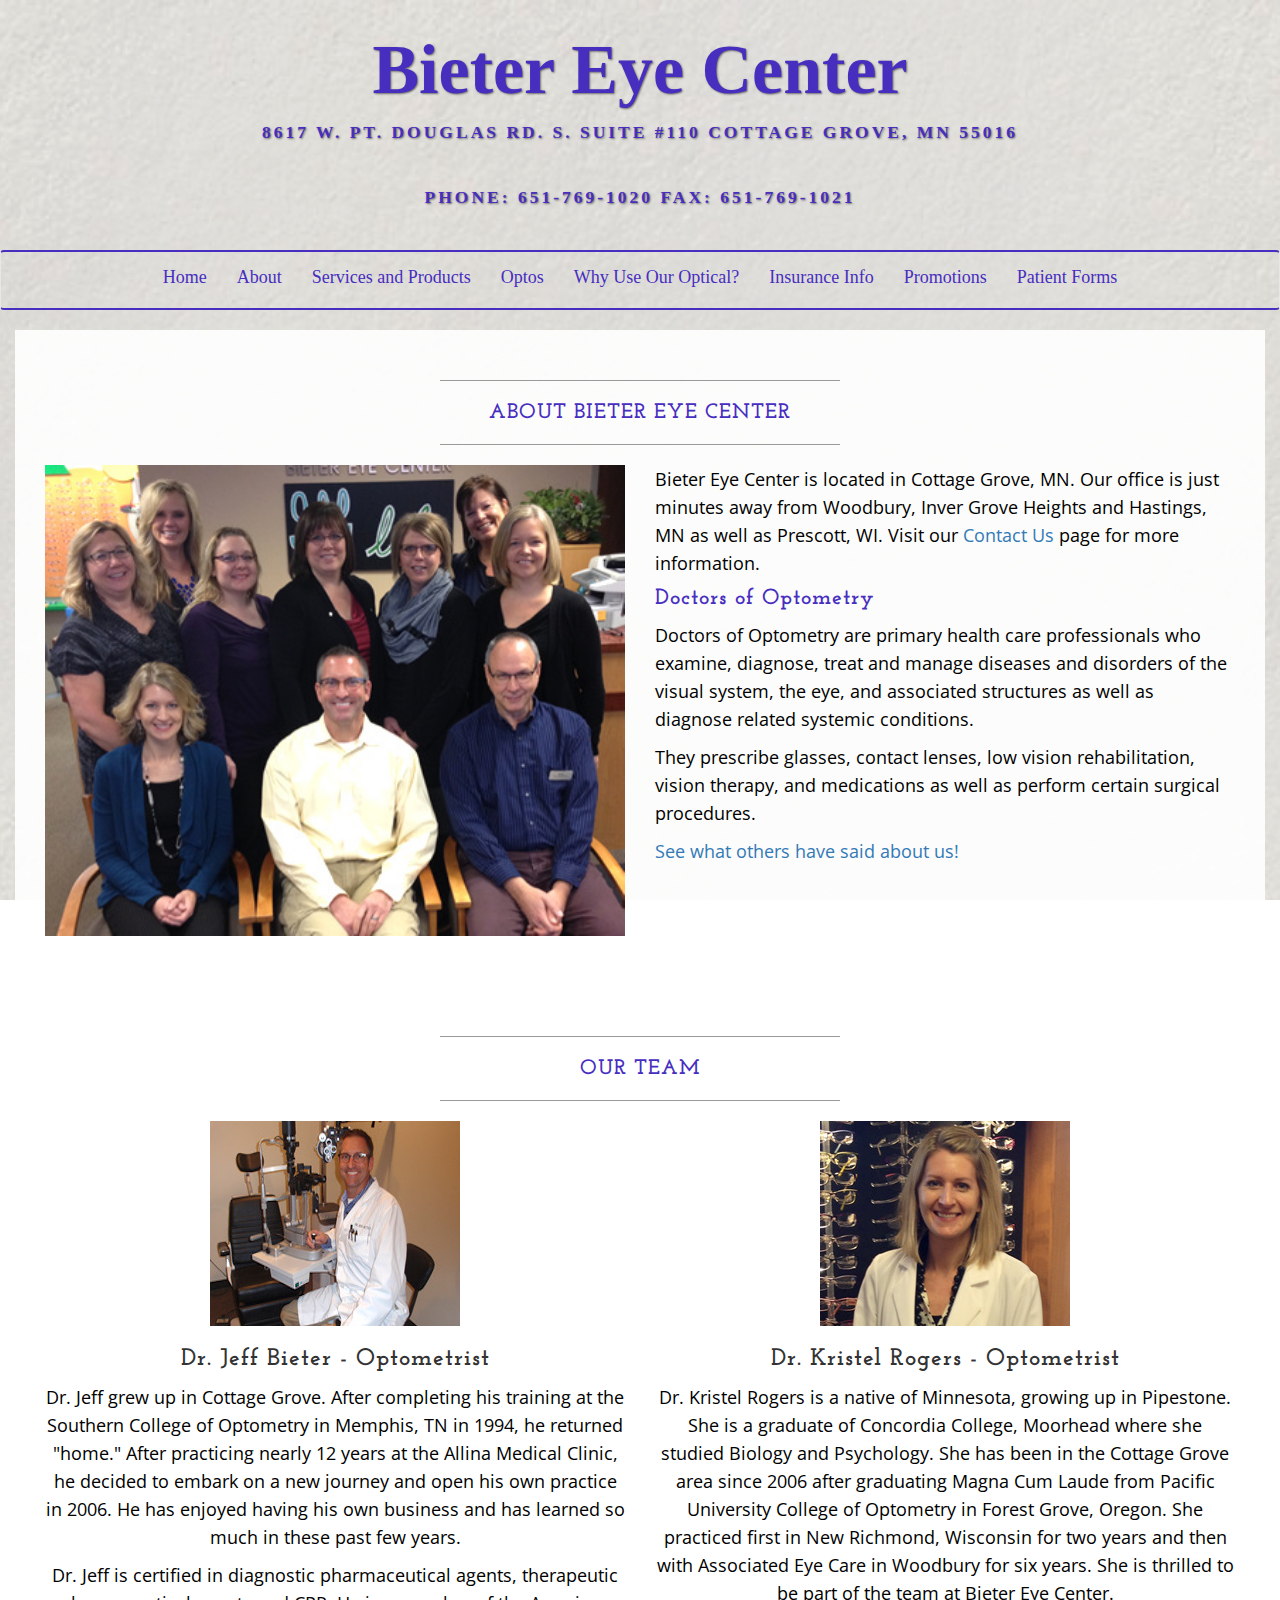
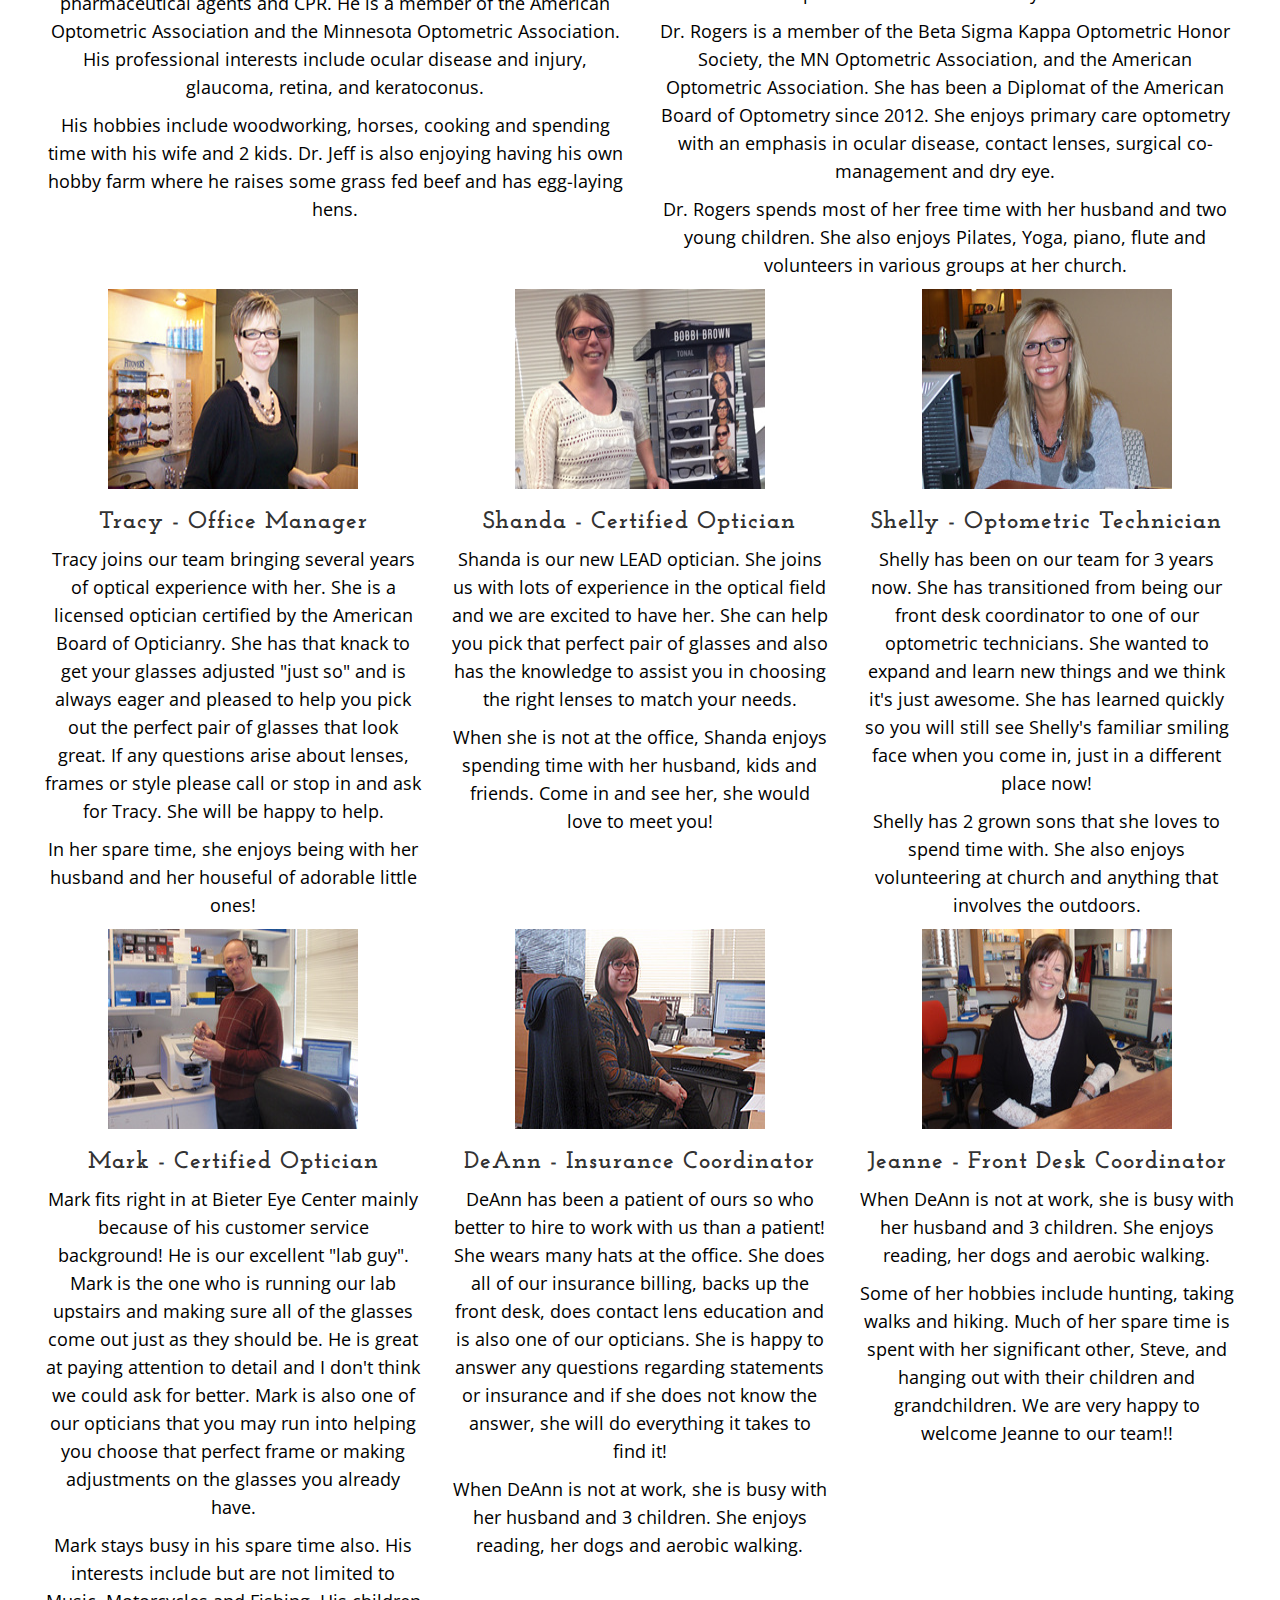
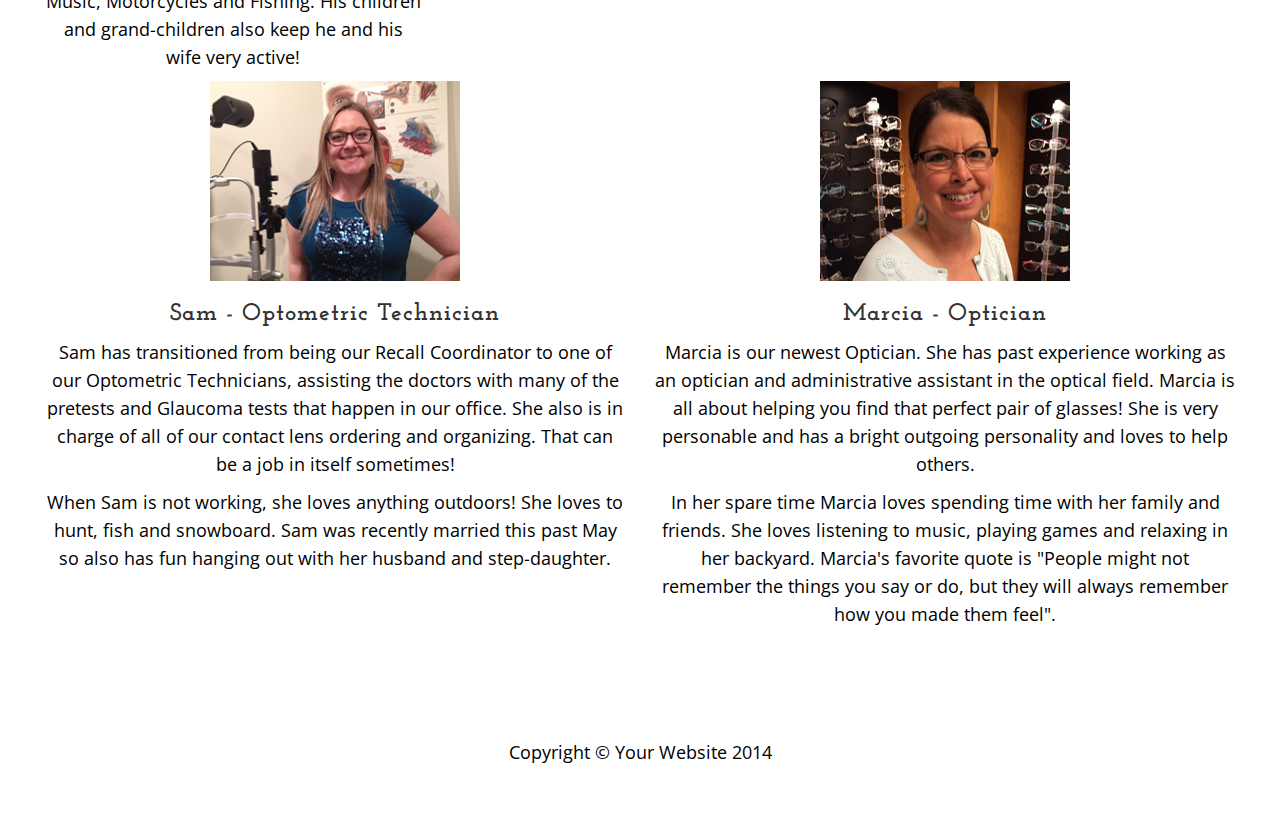
==== about.html @ 35db481e "a way too late initial commit" ====
<!DOCTYPE html>
<html lang="en">

<head>

    <meta charset="utf-8">
    <meta http-equiv="X-UA-Compatible" content="IE=edge">
    <meta name="viewport" content="width=device-width, initial-scale=1">
    <meta name="description" content="">
    <meta name="author" content="">

    <title>Bieter Eye Care Center Staff</title>

    <!-- Bootstrap Core CSS -->
    <link href="css/bootstrap.min.css" rel="stylesheet">

    <!-- Custom CSS -->
    <link href="css/business-casual.css" rel="stylesheet">

    <!-- Fonts -->
    <link href="http://fonts.googleapis.com/css?family=Open+Sans:300italic,400italic,600italic,700italic,800italic,400,300,600,700,800" rel="stylesheet" type="text/css">
    <link href="http://fonts.googleapis.com/css?family=Josefin+Slab:100,300,400,600,700,100italic,300italic,400italic,600italic,700italic" rel="stylesheet" type="text/css">

    <!-- HTML5 Shim and Respond.js IE8 support of HTML5 elements and media queries -->
    <!-- WARNING: Respond.js doesn't work if you view the page via file:// -->
    <!--[if lt IE 9]>
        <script src="https://oss.maxcdn.com/libs/html5shiv/3.7.0/html5shiv.js"></script>
        <script src="https://oss.maxcdn.com/libs/respond.js/1.4.2/respond.min.js"></script>
    <![endif]-->

</head>

<body>

    <div class="brand">Bieter Eye Center</div>
    <div class="address-bar">8617 W. Pt. Douglas Rd. S. Suite #110 Cottage Grove, MN 55016</div>
    <div class="address-bar">Phone: 651-769-1020 Fax: 651-769-1021</div>

     <!-- Navigation -->
    <nav class="navbar navbar-default" role="navigation">
        <div class="container">
            <!-- Brand and toggle get grouped for better mobile display -->
            <div class="navbar-header">
                <button type="button" class="navbar-toggle" data-toggle="collapse" data-target="#bs-example-navbar-collapse-1">
                    <span class="sr-only">Toggle navigation</span>
                    <span class="icon-bar"></span>
                    <span class="icon-bar"></span>
                    <span class="icon-bar"></span>
                </button>
                <!-- navbar-brand is hidden on larger screens, but visible when the menu is collapsed -->
                <a class="navbar-brand" href="index.html">Bieter Eye Center</a>
            </div>
            <!-- Collect the nav links, forms, and other content for toggling -->
            <div class="collapse navbar-collapse" id="bs-example-navbar-collapse-1">
                <ul class="nav navbar-nav">
                    <li>
                        <a href="index.html">Home</a>
                    </li>
                    <li>
                        <a href="about.html">About</a>
                    </li>
                    <li>
                        <a href="services.html">Services and Products</a>
                    </li>
                    <li>
                        <a href="optos.html">Optos</a>
                    </li>
                    <li>
                        <a href="whyuse.html">Why Use Our Optical?</a>
                    </li>
                    <li>
                        <a href="insurance.html">Insurance Info</a>
                    </li>
                    <li>
                        <a href="promotions.html">Promotions</a>
                    </li>
                    <li>
                        <a href="patientforms.html">Patient Forms</a>
                    </li>
                </ul>
            </div>
            <!-- /.navbar-collapse -->
        </div>
        <!-- /.container -->
    </nav>

    <div class="container">

        <div class="row">
            <div class="box">
                <div class="col-lg-12">
                    <hr>
                    <h2 class="intro-text text-center">About Bieter Eye Center
                    </h2>
                    <hr>
                </div>
                <div class="col-lg-6 col-md-6">
                    <img id="staffphoto" class="img-responsive img-border-left" src="images/staffphoto.jpg" alt="">
                </div>
                <div class="col-lg-6 col-md-6">
                    <p>Bieter Eye Center is located in Cottage Grove, MN. Our office is just minutes away from Woodbury, Inver Grove Heights and Hastings, MN as well as Prescott, WI. Visit our <a href="contact.html">Contact Us</a> page for more information.</p>
                    <h4>Doctors of Optometry</h4>
                    <p>Doctors of Optometry are primary health care professionals who examine, diagnose, treat and manage diseases and disorders of the visual system, the eye, and associated structures as well as diagnose related systemic conditions.</p>
                    <p>They prescribe glasses, contact lenses, low vision rehabilitation, vision therapy, and medications as well as perform certain surgical procedures.</p>
                    <p><a href="http://www.smilereminder.com/vs/bieter_eye_center" target="_blank">See what others have said about us!</a></p>
                </div>
                <div class="clearfix"></div>
            </div>
        </div>

        <div class="row">
            <div class="box">
                <a id="stafflink"></a>
                <div class="col-lg-12">
                    <hr>
                    <h2 class="intro-text text-center">Our Team</h2>
                    <hr>
                </div>
                <div class="doctorinfo col-lg-6 col-md-12">
                    <img class="img-responsive" src="images/dr_jeff_bieter.jpg" alt="">
                    <h3>Dr. Jeff Bieter - Optometrist</h3>
                        <p class="aboutinfo">Dr. Jeff grew up in Cottage Grove. After completing his training at the Southern College of Optometry in Memphis, TN in 1994, he returned "home." After practicing nearly 12 years at the Allina Medical Clinic, he decided to embark on a new journey and open his own practice in 2006. He has enjoyed having his own business and has learned so much in these past few years.</p>

                        <p class="aboutinfo">Dr. Jeff is certified in diagnostic pharmaceutical agents, therapeutic pharmaceutical agents and CPR. He is a member of the American Optometric Association and the Minnesota Optometric Association. His professional interests include ocular disease and injury, glaucoma, retina, and keratoconus.</p>

                        <p class="aboutinfo">His hobbies include woodworking, horses, cooking and spending time with his wife and 2 kids. Dr. Jeff is also enjoying having his own hobby farm where he raises some grass fed beef and has egg-laying hens.</p>
                </div>
                <div class="doctorinfo col-lg-6 col-md-12">
                    <img class="img-responsive" src="images/dr_kristel_rogers.jpg" alt="">
                    <h3>Dr. Kristel Rogers - Optometrist</h3>
                        <p class="aboutinfo">Dr. Kristel Rogers is a native of Minnesota, growing up in Pipestone. She is a graduate of Concordia College, Moorhead where she studied Biology and Psychology. She has been in the Cottage Grove area since 2006 after graduating Magna Cum Laude from Pacific University College of Optometry in Forest Grove, Oregon. She practiced first in New Richmond, Wisconsin for two years and then with Associated Eye Care in Woodbury for six years. She is thrilled to be part of the team at Bieter Eye Center.</p>
                        <p class="aboutinfo">Dr. Rogers is a member of the Beta Sigma Kappa Optometric Honor Society, the MN Optometric Association, and the American Optometric Association. She has been a Diplomat of the American Board of Optometry since 2012. She enjoys primary care optometry with an emphasis in ocular disease, contact lenses, surgical co-management and dry eye.</p>
                        <p class="aboutinfo">Dr. Rogers spends most of her free time with her husband and two young children. She also enjoys Pilates, Yoga, piano, flute and volunteers in various groups at her church.</p>
                </div>                

                <div class="staffinfo col-lg-4 col-md-6">
                    <img class="img-responsive" src="images/tracy.jpg" alt="">
                    <h3>Tracy - Office Manager</h3>
                    <p class="aboutinfo">Tracy joins our team bringing several years of optical experience with her. She is a licensed optician certified by the American Board of Opticianry. She has that knack to get your glasses adjusted "just so" and is always eager and pleased to help you pick out the perfect pair of glasses that look great. If any questions arise about lenses, frames or style please call or stop in and ask for Tracy. She will be happy to help.</p>
                    <p class="aboutinfo">In her spare time, she enjoys being with her husband and her houseful of adorable little ones!</p>
                </div>
                <div class="staffinfo col-lg-4 col-md-6">
                    <img class="img-responsive" src="images/shanda.jpg" alt="">
                    <h3>Shanda - Certified Optician</h3>
                    <p class="aboutinfo">Shanda is our new LEAD optician. She joins us with lots of experience in the optical field and we are excited to have her. She can help you pick that perfect pair of glasses and also has the knowledge to assist you in choosing the right lenses to match your needs.</p>
                    <p class="aboutinfo">When she is not at the office, Shanda enjoys spending time with her husband, kids and friends. Come in and see her, she would love to meet you!</p>
                </div>
                <div class="staffinfo col-lg-4 col-md-6">
                    <img class="img-responsive" src="images/shelly.jpg" alt="">
                    <h3>Shelly - Optometric Technician</h3>
                    <p class="aboutinfo">Shelly has been on our team for 3 years now. She has transitioned from being our front desk coordinator to one of our optometric technicians. She wanted to expand and learn new things and we think it's just awesome. She has learned quickly so you will still see Shelly's familiar smiling face when you come in, just in a different place now!</p>
                    <p class="aboutinfo">Shelly has 2 grown sons that she loves to spend time with. She also enjoys volunteering at church and anything that involves the outdoors.</p>
                </div>
                <div class="staffinfo col-lg-4 col-md-6">
                    <img class="img-responsive" src="images/mark.jpg" alt="">
                    <h3>Mark - Certified Optician</h3>
                    <p class="aboutinfo">Mark fits right in at Bieter Eye Center mainly because of his customer service background! He is our excellent "lab guy". Mark is the one who is running our lab upstairs and making sure all of the glasses come out just as they should be. He is great at paying attention to detail and I don't think we could ask for better. Mark is also one of our opticians that you may run into helping you choose that perfect frame or making adjustments on the glasses you already have.</p>
                    <p class="aboutinfo">Mark stays busy in his spare time also. His interests include but are not limited to Music, Motorcycles and Fishing. His children and grand-children also keep he and his wife very active!</p>
                </div>
                <div class="staffinfo col-lg-4 col-md-6">
                    <img class="img-responsive" src="images/deann.jpg" alt="">
                    <h3>DeAnn - Insurance Coordinator</h3>
                    <p class="aboutinfo">DeAnn has been a patient of ours so who better to hire to work with us than a patient! She wears many hats at the office. She does all of our insurance billing, backs up the front desk, does contact lens education and is also one of our opticians. She is happy to answer any questions regarding statements or insurance and if she does not know the answer, she will do everything it takes to find it!</p>
                    <p class="aboutinfo">When DeAnn is not at work, she is busy with her husband and 3 children. She enjoys reading, her dogs and aerobic walking.</p>
                </div>
                <div class="staffinfo col-lg-4 col-md-6">
                    <img class="img-responsive" src="images/jeanne.jpg" alt="">
                    <h3>Jeanne - Front Desk Coordinator</h3>
                    <p class="aboutinfo">When DeAnn is not at work, she is busy with her husband and 3 children. She enjoys reading, her dogs and aerobic walking.</p>
                    <p class="aboutinfo">Some of her hobbies include hunting, taking walks and hiking. Much of her spare time is spent with her significant other, Steve, and hanging out with their children and grandchildren. We are very happy to welcome Jeanne to our team!!</p>
                </div>
                <div class="staffinfo col-lg-6 col-md-6">
                    <img class="img-responsive" src="images/sam.jpg" alt="">
                    <h3>Sam - Optometric Technician</h3>
                    <p class="aboutinfo">Sam has transitioned from being our Recall Coordinator to one of our Optometric Technicians, assisting the doctors with many of the pretests and Glaucoma tests that happen in our office. She also is in charge of all of our contact lens ordering and organizing. That can be a job in itself sometimes!</p>
                    <p class="aboutinfo">When Sam is not working, she loves anything outdoors! She loves to hunt, fish and snowboard. Sam was recently married this past May so also has fun hanging out with her husband and step-daughter.</p>
                </div>
                <div class="staffinfo col-lg-6 col-md-6">
                    <img class="img-responsive" src="images/marcia.jpg" alt="">
                    <h3>Marcia - Optician</h3>
                    <p class="aboutinfo">Marcia is our newest Optician. She has past experience working as an optician and administrative assistant in the optical field. Marcia is all about helping you find that perfect pair of glasses! She is very personable and has a bright outgoing personality and loves to help others.</p>
                    <p class="aboutinfo">In her spare time Marcia loves spending time with her family and friends. She loves listening to music, playing games and relaxing in her backyard. Marcia's favorite quote is "People might not remember the things you say or do, but they will always remember how you made them feel".</p>
                </div>
                <div class="clearfix"></div>
            </div>
        </div>


    </div>
    <!-- /.container -->

    <footer>
        <div class="container">
            <div class="row">
                <div class="col-lg-12 text-center">
                    <p>Copyright &copy; Your Website 2014</p>
                </div>
            </div>
        </div>
    </footer>

    <!-- jQuery -->
    <script src="js/jquery.js"></script>

    <!-- Bootstrap Core JavaScript -->
    <script src="js/bootstrap.min.js"></script>

</body>

</html>
---- css/business-casual.css ----
/*!
 * Start Bootstrap - Business Casual Bootstrap Theme (http://startbootstrap.com)
 * Code licensed under the Apache License v2.0.
 * For details, see http://www.apache.org/licenses/LICENSE-2.0.
 */

body {
    font-family: "Open Sans","Helvetica Neue",Helvetica,Arial,sans-serif;
    background: url('../01-whitepaper.png') no-repeat center center fixed;
    -webkit-background-size: cover;
    -moz-background-size: cover;
    background-size: cover;
    -o-background-size: cover;
}

h1,
h2,
h3,
h4,
h5,
h6 {
    
    font-family: "Josefin Slab","Helvetica Neue",Helvetica,Arial,sans-serif;
    font-weight: 700;
    letter-spacing: 1px;
}

p {
    font-size: 1.25em;
    line-height: 1.6;
    color: #000;
}

hr {
    max-width: 400px;
    border-color: #999999;
}
h2 {
    font-weight: 900;
    color: #472ebf;
}
h4 {
    font-size: 22px;
    color: #472ebf;
}

#trauma {
    list-style: none;
}
#servicesheadline {
    font-size: 1.40em;
    text-align: center;
}
.intro-text
.aboutinfo {
    font-size: 1.1em;
}
.brand,
.address-bar {
    display: none;
    color: #472ebf;
    font-family: cursive;
}

.navbar-brand {
    text-transform: uppercase;
    font-weight: 900;
    letter-spacing: 2px;
}

.navbar-nav {
    font-weight: 400;
    letter-spacing: 0px;
    float: none;
    display: inline-block;
}
ul.nav.navbar-nav>li>a:hover {
    border-bottom: 1px solid #472ebf;
}
ul.nav.navbar-nav>li>a {
    border-bottom: 1px solid transparent;
}
#bs-example-navbar-collapse-1 {
    text-align: center;
}
.img-full {
    min-width: 100%;
}

.brand-before,
.brand-name {
    text-transform: capitalize;
}

.brand-before {
    margin: 15px 0;
}

.brand-name {
    margin: 0;
    font-size: 4em;
}

.tagline-divider {
    margin: 15px auto 3px;
    max-width: 250px;
    border-color: #999999;
}

.box {
    margin-bottom: 20px;
    padding: 30px 15px;
    background: #fff;
    background: rgba(255,255,255,0.9);
}

.intro-text {
    text-transform: uppercase;
    font-size: 1.50em;
    font-weight: 1000;
    letter-spacing: 1px;
}

.img-border {
    float: none;
    margin: 0 auto 0;
    border: #999999 solid 1px;
}

.img-left {
    float: none;
    margin: 0 auto 0;
}
    #staffphoto {
        width: 100%;
    }
    .staffinfo, .doctorinfo {
        text-align: center;
    }
    .staffinfo>img, .doctorinfo>img {
        margin: 0 auto;
    }
    figcaption {
        text-align: center;
    }
    .visioffice {
        text-align: center;
    }
    #insurancelist {
        list-style: none;
        
    }
    #insurancelist>li {
        margin: 5px 0;
    }
    ul {
        list-style: none;
    }
    .container>.row>.jumbotron {
        border-radius: 15%;
        border: 3px dashed #472ebf;
        background-color: #f8f8f8;
        color: #472ebf;
    }
    #stafflink {
        text-decoration: none;
    }   
    .bieterbucks {
        text-align: center;
    }
    .bieterbucks>img {
        width: 100%;
    }
    .exam-room {
        text-align: center;
    }
    .exam-room>figure>img {
        height: 250px;
        width: 60%;
    }
    .macula {
        text-align: center;
    }
    .eyewear-selection {
        text-align: center;
    }
    .eyewear-selection>figure>img {
        height: 300px;
        width: 100%;
    }
    .caret {
        display: none;
    }
@media screen and (max-width: 767px) {
    .brand,
    .address-bar {
    display: none;
}
    #blutech {
        position: absolute;
        top: 33%;
        left: 9%;
        width: 40%;
        height: 53%;
    }
    #blutech>h5 {
        color: white;
        font-size: 14px;
    }
    #blutech>p {
        display: none;
    }
    .row {
        width:100%;
    }
    .sidebarLinks {
        display: none;
    }
    #hours {
        display: none;
    }
    #insuranceimages {
        display: none;
    }
}

footer {
    background: #fff;
    background: rgba(255,255,255,0.9);
}

footer p {
    margin: 0;
    padding: 50px 0;
}
@media (min-width: 351px) and (max-width: 413px) {
    #blutech>h5 {
        color: white;
        font-size: 11px;
    }
}
@media screen and (max-width: 350px) {
    #blutech>h5 {
        display: none;
    }
}
@media screen and (max-width: 319px) {
    #infantsee {
        display: none;
    }
}
@media (min-width: 320px) and (max-width: 379px) {
    #infantsee {
        position: absolute;
        top: 6%;
        right: 4%;
        width: 45%;
        height: 35%;
    }
    #infantsee>h5 {
        font-size: 14px;
        color: white;
    }
    #infantsee>p {
        display: none;
    }
}
@media (min-width: 380px) and (max-width: 529px) {
    #infantsee {
        position: absolute;
        top: 8%;
        right: 4%;
        width: 45%;
        height: 35%;
    }
    #infantsee>h5 {
        font-size: 18px;
        color: white;
    } 
    #infantsee>p {
        display: none;
    }
}
@media (min-width: 530px) and (max-width: 767px) {
    #infantsee {
        position: absolute;
        top: 8%;
        right: 4%;
        width: 45%;
        height: 35%;
    }
    #infantsee>h5 {
        font-size: 20px;
        color: white;
    } 
    #infantsee>p {
        font-size: 10px;
        line-height: 1.4;
    }
    #patientappreciation {
        position: absolute;
        top: 6%;
        left: 13%;
        width: 44%;
        height: 52%;
    }
    #patientappreciation>h5 {
        font-size: 20px;
        margin: 0;
    }
    #patientappreciation>a {
        font-size: 15px;
    }
    #frameselection {
        position: absolute;
        top: 15%;
        left: 9%;
        width: 34%;
        height: 85%;
    }
    #frameselection>h5 {
        font-size: 20px;
    }
    .eyewear-selection>figure>img {
        height: 300px;
        width: 75%;
    }
}
@media screen and (max-width: 413px) {
        #eyewear {
        position: absolute;
        top: 5%;
        right: 1%;
        width: 46%;
        height: 42%;
    }
    #eyewear>h5 {
        color: #472ebf;
        font-size: 22px;
    }
    #eyewear>p {
        display: none;
    }

}
@media (min-width: 350px) and (max-width: 529px) {
    #patientappreciation {
        position: absolute;
        top: 0%;
        left: 13%;
        width: 44%;
        height: 100%;
    }
    #patientappreciation>h5 {
        font-size: 11px;
        margin-top: 10%;
        margin-bottom: 4%;
    }
    #patientappreciation>a {
        font-size: 10px;
    }
    #frameselection {
        position: absolute;
        top: 10%;
        left: 9%;
        width: 34%;
        height: 85%;
    }
    #frameselection>h5 {
        font-size: 12px;
    }
}
@media (min-width: 414px) and (max-width: 634px) {
    #eyewear {
        position: absolute;
        top: 5%;
        right: 1%;
        width: 46%;
        height: 42%;
    }
    #eyewear>h5 {
        color: #472ebf;
        font-size: 24px;
    }
    #eyewear>p {
        display: none;
    }
}
@media (min-width: 635px) and (max-width: 767px) {
    #eyewear {
        position: absolute;
        top: 5%;
        right: 1%;
        width: 46%;
        height: 42%;
    }
    #eyewear>h5 {
        color: #472ebf;
        font-size: 18px;
    }
    #eyewear>p {
        font-size: 14px;
        line-height: 1.4;
    }
}

/* Medium 768-868px */

@media  (min-width:768px) and (max-width: 868px) {
    .brand {
        display: inherit;
        margin: 0;
        padding: 30px 0 10px;
        text-align: center;
        text-shadow: 1px 1px 2px rgba(0,0,0,0.5);
        font-family: cursive;
        font-size: 5em;
        font-weight: 700;
        line-height: normal;
        color: #472ebf;
    }

    .top-divider {
        margin-top: 0;
    }

    .img-left {
        float: left;
        margin-right: 25px;
    }

    .address-bar {
        display: inherit;
        margin: 0;
        padding: 0 0 40px;
        text-align: center;
        text-shadow: 1px 1px 2px rgba(0,0,0,0.5);
        text-transform: uppercase;
        font-size: 1.20em;
        font-weight: 400;
        letter-spacing: 3px;
        color: #472ebf;
    }
    .navbar-default {
        border-top: 2px solid #472ebf;
        border-bottom: 2px solid #472ebf;
        background-color: transparent;
}
    #blutech {
        position: absolute;
        top: 27%;
        left: 9%;
        width: 43%;
        height: 50%;
    }
    #blutech>h5 {
        color: white;
        font-size: 12px;
    }
    #blutech>p {
        font-size: 10px;
        line-height: 1.4;
    } 
    #infantsee {
        position: absolute;
        top: 8%;
        right: 4%;
        width: 45%;
        height: 35%;
    }
    #infantsee>h5 {
        font-size: 20px;
        color: white;
    } 
    #infantsee>p {
        font-size: 12px;
        line-height: 1.4;
    }
    #eyewear {
        position: absolute;
        top: 5%;
        right: 1%;
        width: 46%;
        height: 42%;
    }
    #eyewear>h5 {
        color: #472ebf;
        font-size: 20px;
    }
    #eyewear>p {
        font-size: 13px;
        line-height: 1.4;
    }
    #patientappreciation {
        position: absolute;
        top: 15%;
        left: 13%;
        width: 40%;
        height: 40%;
    }
    #patientappreciation>h5 {
        font-size: 26px;
    }
    #patientappreciation>a {
        font-size: 16px;
    }
    #frameselection {
        position: absolute;
        top: 15%;
        left: 9%;
        width: 34%;
        height: 85%;
    }
    #frameselection>h5 {
        font-size: 26px;
    }
    #hours {
    display: none;
    }
    .navbar {
        border-radius: 0;
    }
    .navbar-header {
        display: none;
    }
    .navbar {
        min-height: 0;
    }
    ul.nav.navbar-nav>li>a {
        color: #472ebf;
        font-family: cursive;
        font-size: 12px;
        line-height: normal;
        padding: 10px 11px;
    }
    ul.nav.navbar-nav>li>a:hover {
        border-bottom: 1px solid #472ebf;
    }

    .navbar-nav {
        display: table;
        float: none;
        margin: 0 auto;
        table-layout: fixed;
        font-size: 10px;
    }
    .navbar-default {
        border-top: 2px solid #472ebf;
        border-bottom: 2px solid #472ebf;
        background-color: transparent;
    }
    .sidebarLinks {
        display: none;
    }
    figcaption {
        text-align: center;
    }
    #mobileOnlyContactPage {
        display: none;
    }
    #insuranceimages>img:nth-child(4n+1) {
        clear: left;
    }
    #insuranceimages>img {
        height: 85px;
        width: 103px;
        margin: 2px;
    }
    .eyewear-selection {
        float: right;
        text-align: center;
    }
    .eyewear-selection>figure>img {
        height: 325px;
        width: 50%;
    }
}
@media (min-width: 869px) and (max-width:991px) {
    .brand {
        display: inherit;
        margin: 0;
        padding: 30px 0 10px;
        text-align: center;
        text-shadow: 1px 1px 2px rgba(0,0,0,0.5);
        font-family: cursive;
        font-size: 5em;
        font-weight: 700;
        line-height: normal;
        color: #472ebf;
    }

    .top-divider {
        margin-top: 0;
    }

    .img-left {
        float: left;
        margin-right: 25px;
    }

    .address-bar {
        display: inherit;
        margin: 0;
        padding: 0 0 40px;
        text-align: center;
        text-shadow: 1px 1px 2px rgba(0,0,0,0.5);
        text-transform: uppercase;
        font-size: 1.25em;
        font-weight: 400;
        letter-spacing: 3px;
        color: #472ebf;
    }
    #blutech {
        position: absolute;
        top: 27%;
        left: 9%;
        width: 43%;
        height: 50%;
    }
    #blutech>h5 {
        color: white;
        font-size: 14px;
    }
    #blutech>p {
        font-size: 12px;
        line-height: 1.4;
    } 
    #infantsee {
        position: absolute;
        top: 9%;
        right: 4%;
        width: 45%;
        height: 35%;
    }
    #infantsee>h5 {
        font-size: 18px;
        color: white;
    } 
    #infantsee>p {
        font-size: 12px;
        line-height: 1.4;
    }
    #hours {
    position: absolute;
    right: 0%;
    width: 25%;
    }
    #hours>ul {
        width: 77%;
        text-align: center;
        border: 2px solid #472ebf;
        border-radius: 10px;
        margin: auto;  
    }
    #hours>ul>li {
        list-style-type: none;
        font-size: 13px;
        color: #472ebf;
        line-height: 35px;
        font-family: cursive;
    }
    .navbar {
        border-radius: 0;
    }
    .navbar-header {
        display: none;
    }
    .navbar {
        min-height: 0;
    }
    .nav>li>a {
        padding: 14px;
    }
    ul.nav.navbar-nav>li>a {
        color: #472ebf;
        font-family: cursive;
        font-size: 13px;
        line-height: normal;
    }
    ul.nav.navbar-nav>li>a:hover {
        border-bottom: 1px solid #472ebf;
    }

    .navbar-nav {
        display: table;
        float: none;
        margin: 0 auto;
        table-layout: fixed;
        font-size: 12px;
    }
    .navbar-default {
        border-top: 2px solid #472ebf;
        border-bottom: 2px solid #472ebf;
        background-color: transparent;
    }
    #eyewear {
        position: absolute;
        top: 5%;
        right: 1%;
        width: 46%;
        height: 42%;
    }
    #eyewear>h5 {
        color: #472ebf;
        font-size: 20px;
    }
    #eyewear>p {
        font-size: 14px;
        line-height: 1.4;
    }
    #patientappreciation {
        position: absolute;
        top: 15%;
        left: 13%;
        width: 40%;
        height: 40%;
    }
    #patientappreciation>h5 {
        font-size: 26px;
    }
    #patientappreciation>a {
        font-size: 16px;
    }
    #frameselection {
        position: absolute;
        top: 15%;
        left: 9%;
        width: 34%;
        height: 85%;
    }
    #frameselection>h5 {
        font-size: 26px;
    }
    .sidebarLinks {
        position: absolute;
        width: 12%;
        top: 16%;
        right: 10%; 
    }
    .sidebarLinks>a>img {
        margin: 10px 0;
    }
    .sidebarLinks>h5 {
        color: #472ebf;
        font-size: 17px;
    }
    .pushleft {
        width: 77%;
    }
    figcaption {
        text-align: center;
    }
    #mobileOnlyContactPage {
        display: none;
    }
    .facebook {
        position: absolute;
        width: 20%;
        bottom: 1.5%;
        right: 2%;
    }
    .facebook>h5 {
        color: #472ebf;
        font-size: 20px;
    }
    #fb-large {
        display: none;
    }
    #fb-btn-small {
        display: none;
    }
    #insuranceimages>img:nth-child(4n+1) {
        clear: left;
    }
    #insuranceimages>img {
        height: 95px;
        width: 115px;
        margin: 3px;
    }
    .eyewear-selection {
        float: right;
        text-align: center;
    }
    .eyewear-selection>figure>img {
        height: 350px;
        width: 50%;
    }

}
/* Big 992-1199px */

@media (min-width: 992px) and (max-width: 1199px) {
    .box:after {
        content: '';
        display: table;
        clear: both;
    }
    .brand {
        display: inherit;
        margin: 0;
        padding: 30px 0 10px;
        text-align: center;
        text-shadow: 1px 1px 2px rgba(0,0,0,0.5);
        font-family: cursive;
        font-size: 5em;
        font-weight: 700;
        line-height: normal;
        color: #472ebf;
    }
    .navbar-brand {
        display: none;
    }
    ul.nav.navbar-nav>li>a {
        color: #472ebf;
        font-family: cursive;
        font-size: 17px;
        padding: 10px 12px;
    }
    ul.nav.navbar-nav>li>a:hover {
        border-bottom: 1px solid #472ebf;
    }
    .navbar-default {
        border-top: 2px solid #472ebf;
        border-bottom: 2px solid #472ebf;
        background-color: transparent;
    }
    .top-divider {
        margin-top: 0;
    }

    .img-left {
        float: left;
        margin-right: 25px;
    }

    .address-bar {
        display: inherit;
        margin: 0;
        padding: 0 0 40px;
        text-align: center;
        text-shadow: 1px 1px 2px rgba(0,0,0,0.5);
        text-transform: uppercase;
        font-size: 1.25em;
        font-weight: 400;
        letter-spacing: 3px;
        color: #472ebf;
    }
    #hours {
        position: absolute;
        width: 25%;
        right: 0%;
    }
    #hours>ul {
        width: 75%;
        text-align: center;
        border: 2px solid #472ebf;
        border-radius: 10px;
        margin: auto;
    }
    #hours>ul>li {
        list-style-type: none;
        font-size: 14px;
        color: #472ebf;
        line-height: 35px;
        font-family: cursive;
    }
    #blutech {
        position: absolute;
        top: 28%;
        left: 9%;
        width: 43%;
        height: 50%;
    }
    #blutech>h5 {
        color: white;
        font-size: 16px;
    }
    #blutech>p {
        font-size: 14px;
        line-height: 1.4;
    }  
    #infantsee {
        position: absolute;
        top: 11%;
        right: 4%;
        width: 45%;
        height: 35%;
    }
    #infantsee>h5 {
        font-size: 22px;
        color: white;
    } 
    #infantsee>p {
        font-size: 14px;
        line-height: 1.4;
    }
    #eyewear {
        position: absolute;
        top: 5%;
        right: 1%;
        width: 46%;
        height: 42%;
    }
    #eyewear>h5 {
        color: blue;
        font-size: 22px;
    }
    #eyewear>p {
        font-size: 18px;
        line-height: 1.4;
    }
    #patientappreciation {
        position: absolute;
        top: 15%;
        left: 13%;
        width: 40%;
        height: 40%;
    }
    #patientappreciation>h5 {
        font-size: 30px;
    }
    #patientappreciation>a {
        font-size: 20px;
    }
    #frameselection {
        position: absolute;
        top: 15%;
        left: 9%;
        width: 34%;
        height: 85%;
    }
    #frameselection>h5 {
        font-size: 30px;
    }
    .sidebarLinks {
        position: absolute;
        width: 12%;
        top: 17%;
        right: 10%; 
    }
    .sidebarLinks>a>img {
        margin: 10px 0;
    }
    .sidebarLinks>h5 {
        color: #472ebf;
        font-size: 20px;
    }
    .staffinfo:nth-child(2n+1) {
        clear: left;
    }
    .pushleft {
        width: 77%;
    }

    #visioffice {
        max-height: 500px;
        width: 90%;
    }
    .visioffice {
        float: right;
        text-align: center;
    }
    figcaption {
        text-align: center;
    }
    #insuranceimages>img:nth-child(4n+1) {
        clear: left;
    }
    #insuranceimages>img {
        height: 100px;
        width: 120px;
        margin: 10px;
    }
    #mobileOnlyContactPage {
        display: none;
    }
    .facebook {
        position: absolute;
        width: 20%;
        bottom: 1.5%;
        right: 2%;
    }
    .facebook>h5 {
        color: #472ebf;
        font-size: 20px;
    }
    #fb-large {
        display: none;
    }
    #fb-btn-small {
        display: none;
    }
    .bieterbucks>img {
        width: 80%;
    }
    .exam-room {
        float: right;
        text-align: center;
        margin-top: 10%;
    }
    .exam-room>figure>img {
        height: 300px;
        width: 90%;
    }
    .macula {
        float: left;
        text-align: center;
        margin: 20px 0;
    }
    .macula>a>img {
        height: 500px;
        width: 90%;
    }
    .macula-right {
        float: right;
    }
    .eyewear-selection {
        float: right;
        text-align: center;
    }
    .eyewear-selection>figure>img {
        height: 375px;
        width: 100%;
    }
}
@media screen and (min-width:1200px) {
    .box:after {
        content: '';
        display: table;
        clear: both;
    }
    .brand {
        display: inherit;
        margin: 0;
        padding: 30px 0 10px;
        text-align: center;
        text-shadow: 1px 1px 2px rgba(0,0,0,0.5);
        font-family: cursive;
        font-size: 5em;
        font-weight: 700;
        line-height: normal;
        color: #472ebf;
    }
    .navbar-brand {
        display: none;
    }
    ul.nav.navbar-nav>li>a {
        color: #472ebf;
        font-family: cursive;
        font-size: 18px;
    }
    ul.nav.navbar-nav>li>a:hover {
        border-bottom: 1px solid #472ebf;
    }
    #patientforms {
        color: #472ebf;
        font-size: 18px;
        font-family: cursive;
        padding: 15px;
        position: relative;
        display: block;
        line-height: 20px;
    }
    #patientforms:hover {
        border-bottom: 1px solid #472ebf;
        text-decoration: none;
    }
    a:focus {
        text-decoration: none;
        border-bottom: 1px solid transparent;
    }
    .open>a:hover {
        background-color: transparent;
        border-color: #472ebf;
    }
    .dropdown-menu {
        left: -95%;
        font-family: cursive;
        font-size: 16px;
        background-color: #472ebf;
    }
    .dropdown-menu>li>a {
        color: #fff;
    }
    .navbar-default {
        border-top: 2px solid #472ebf;
        border-bottom: 2px solid #472ebf;
        background-color: transparent;
    }
    .top-divider {
        margin-top: 0;
    }

    .img-left {
        float: left;
        margin-right: 25px;
    }

    .address-bar {
        display: inherit;
        margin: 0;
        padding: 0 0 40px;
        text-align: center;
        text-shadow: 1px 1px 2px rgba(0,0,0,0.5);
        text-transform: uppercase;
        font-size: 1.25em;
        font-weight: 600;
        letter-spacing: 3px;
        color: #472ebf;
    }
    .pushleft {
        width: 77%;
    }
    #hours {
        position: absolute;
        width: 24%;
        right: 1%;
    }
    #hours>ul {
        width: 75%;
        text-align: center;
        border: 2px solid #472ebf;
        border-radius: 10px;
        margin: auto;
    }
    #hours>ul>li {
        list-style-type: none;
        font-size: 16px;
        font-family: cursive;
        color: #472ebf;
        line-height: 35px;
    }
    #blutech {
        position: absolute;
        top: 32%;
        left: 9%;
        width: 43%;
        height: 50%;
    }
    #blutech>h5 {
        color: white;
        font-size: 20px;
    }
    #blutech>p {
        font-size: 16px;
        line-height: 1.4;
    }  
    #infantsee {
        position: absolute;
        top: 11%;
        right: 4%;
        width: 45%;
        height: 35%;
    }
    #infantsee>h5 {
        font-size: 22px;
        color: white;
    } 
    #infantsee>p {
        font-size: 14px;
        line-height: 1.4;
    }
    #eyewear {
        position: absolute;
        top: 5%;
        right: 1%;
        width: 46%;
        height: 42%;
    }
    #eyewear>h5 {
        color: #472ebf;
        font-size: 22px;
    }
    #patientappreciation {
        position: absolute;
        top: 15%;
        left: 13%;
        width: 40%;
        height: 40%;
    }
    #patientappreciation>h5 {
        font-size: 30px;
    }
    #patientappreciation>a {
        font-size: 20px;
    }
    #frameselection {
        position: absolute;
        top: 15%;
        left: 9%;
        width: 34%;
        height: 85%;
    }
    #frameselection>h5 {
        font-size: 30px;
    }
    #eyewear>p {
        font-size: 18px;
        line-height: 1.4;
    }
    .sidebarLinks {
        position: absolute;
        width: 12%;
        top: 17%;
        right: 10%;
    }
    .sidebarLinks>a>img {
        margin: 10px 0;
    }
    .sidebarLinks>h5 {
        color: #472ebf;
        font-size: 20px;
    }
    .staffinfo:nth-child(3n+2) {
        clear: left;
    }
    /*.col-lg-6:nth-child(2n) {
        clear: left;
    }*/
    .staffinfo img {
        margin: auto;
        height: 200px;
        width: 250px;
    }
    .staffinfo h3 {
        text-align: center;
    }
    .col-md-12 img {
        margin: auto;
    }
    .col-md-12 h3  {
        text-align: center;
    }
    #visioffice {
        max-height: 500px;
        width: 90%;
    }
    .visioffice {
        float: right;
        text-align: center;
    }
    #insuranceimages>img:nth-child(4n+1) {
        clear: left;
    }
    #insuranceimages>img {
        height: 125px;
        width: 152px;
        margin: 15px;
    }
   
    .optos img {
        margin: 5px 0;
        height: 250px;
        width: 200px;
    }
    #mobileOnlyContactPage {
        display: none;
    }
    .facebook {
        position: absolute;
        width: 20%;
        bottom: 1.5%;
        right: 2%;
    }
    .facebook>h5 {
        color: #472ebf;
        font-size: 20px;
    }
    #fb-small {
        display: none;
    }
    #fb-btn-small {
        display: none;
    }
    .bieterbucks>img {
        width: 80%;
    }
    .exam-room {
        float: right;
        text-align: center;
        margin-top: 10%;
    }
    .exam-room>figure>img {
        height: 300px;
        width: 90%;
    }
    .macula {
        float: left;
        text-align: center;
        margin: 20px 0;
    }
    .macula>a>img {
        height: 500px;
        width: 90%;
    }
    .macula-right {
        float: right;
    }
    .eyewear-selection {
        float: right;
        text-align: center;
    }
    .eyewear-selection>figure>img {
        height: 375px;
        width: 100%;
    }
}
@media screen and (min-width: 1378px) {

    #fb-btn-small {
        display: none;
    }
}
/* Very Big over 1200px */
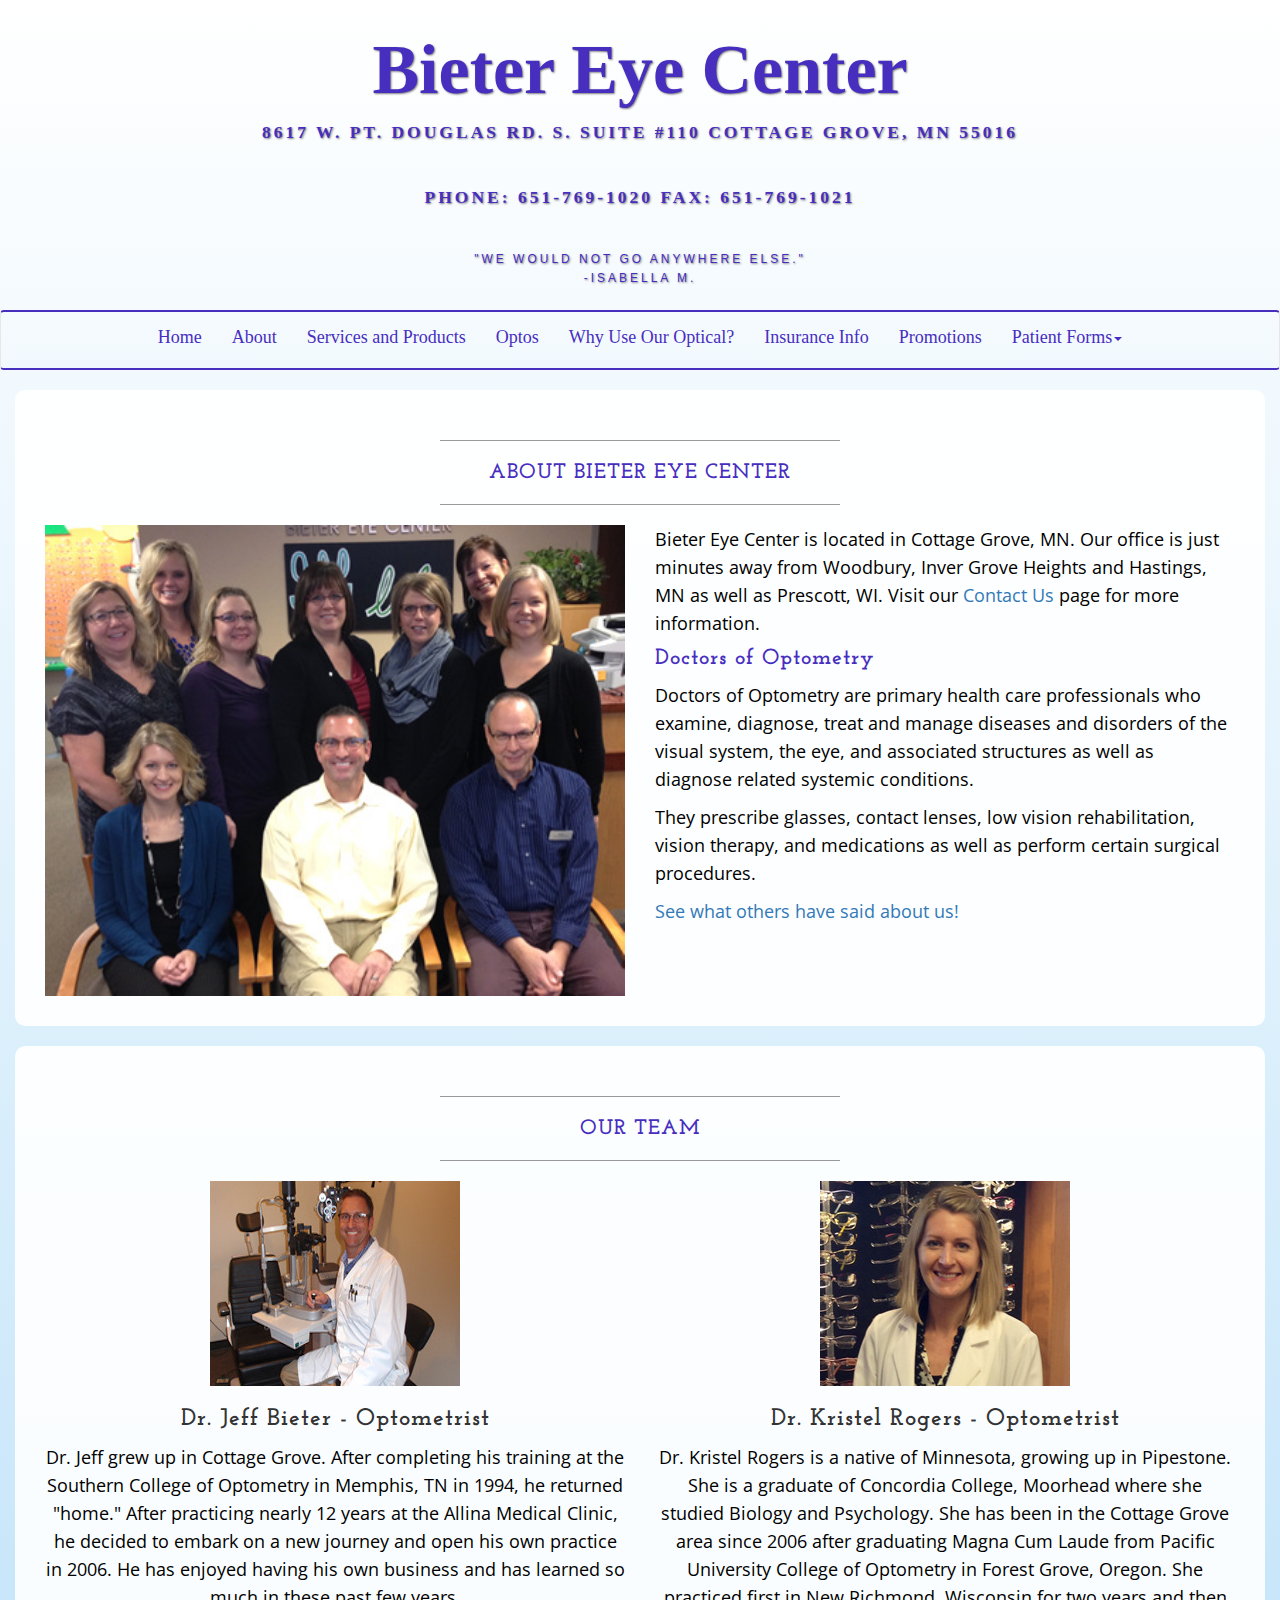
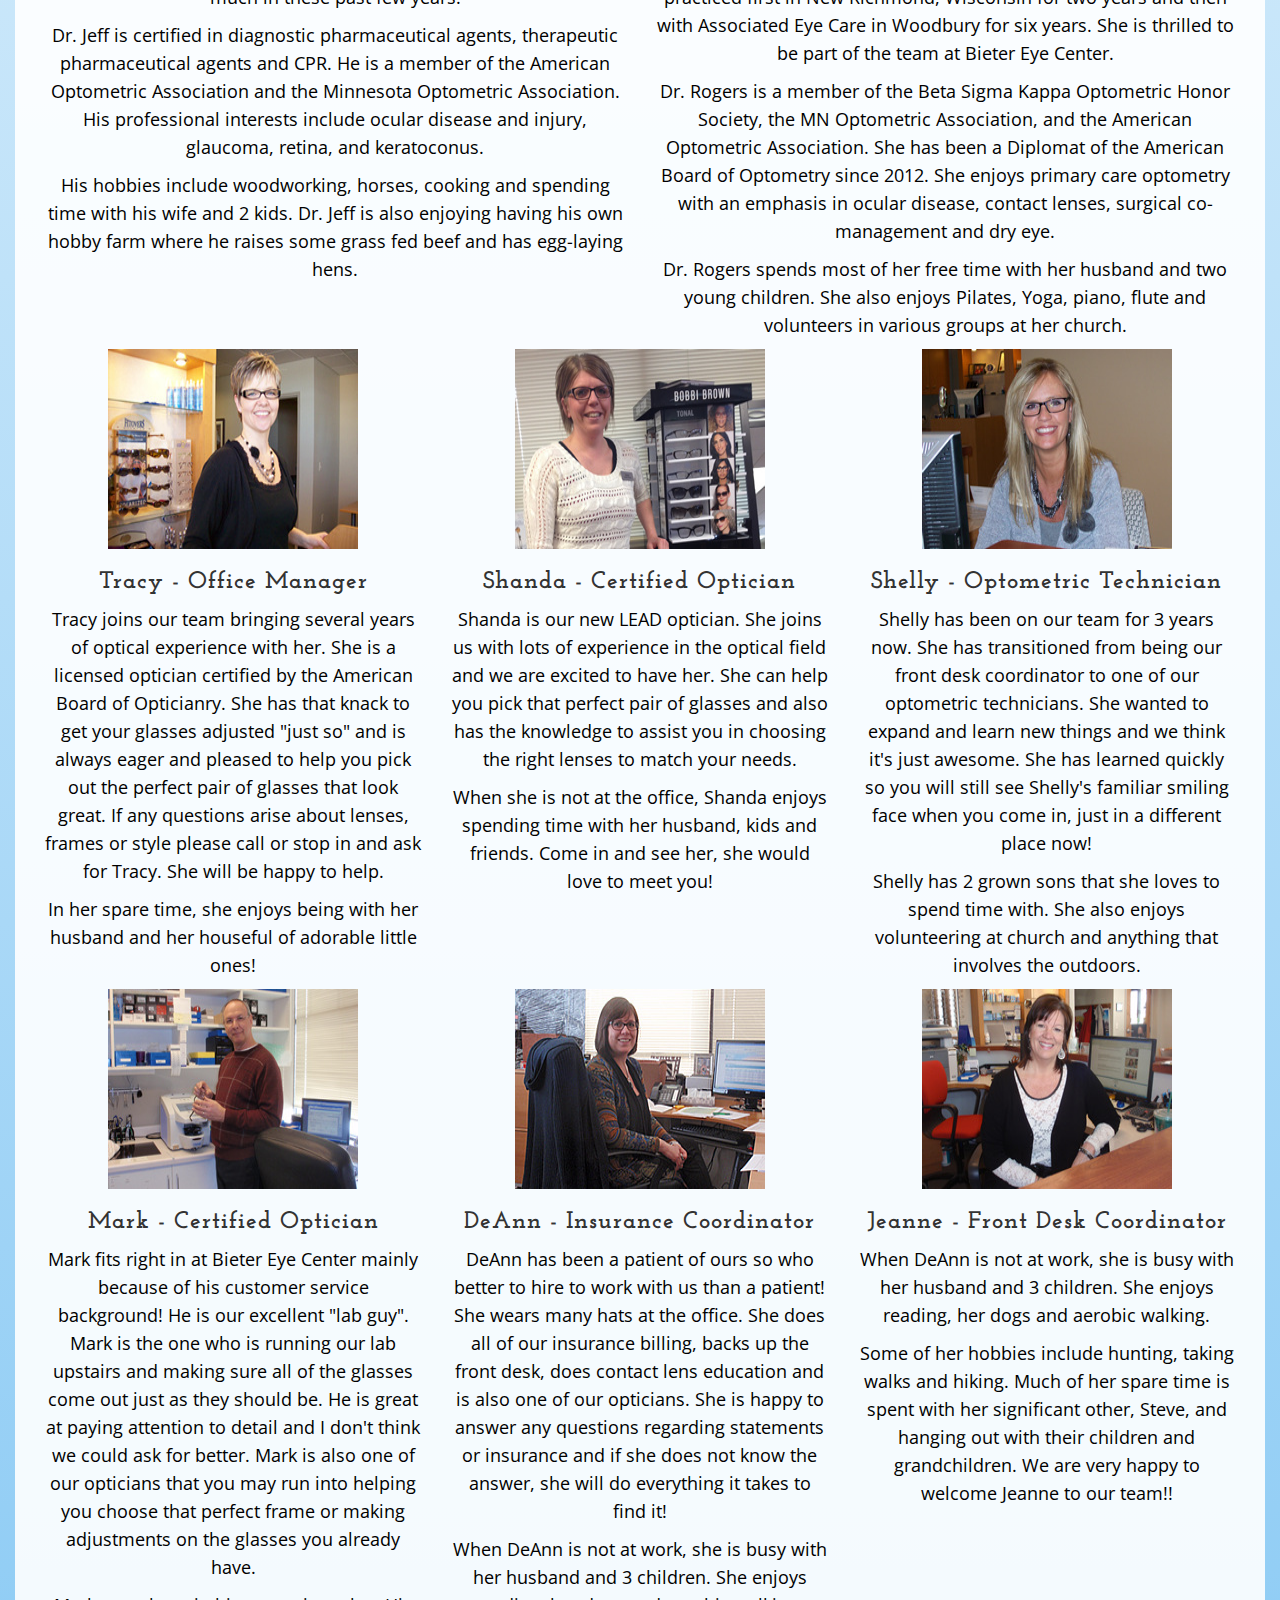
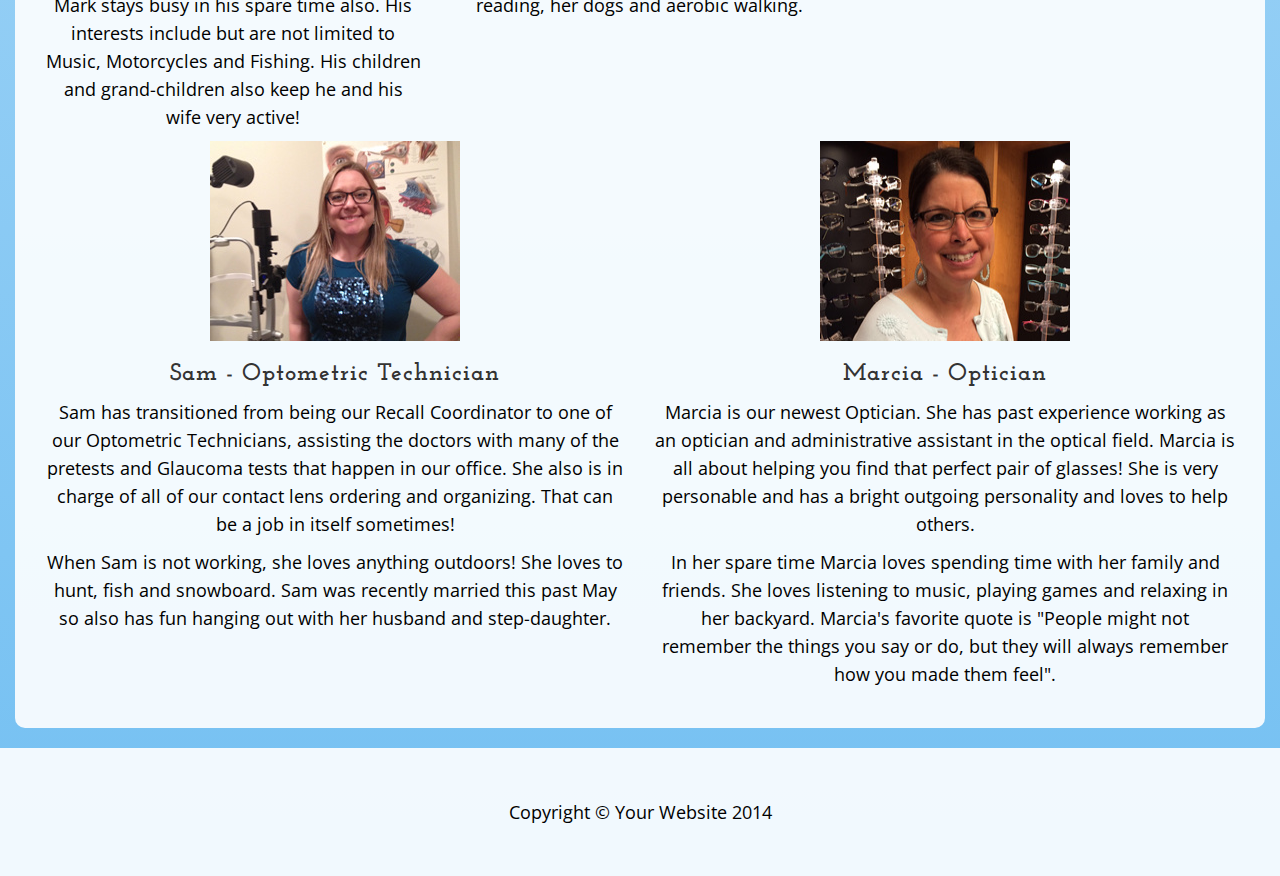
==== commit 510bc2ef: "added quote banners on Home and quote rotater on each page" ====
--- a/about.html
+++ b/about.html
@@ -35,7 +35,7 @@
     <div class="brand">Bieter Eye Center</div>
     <div class="address-bar">8617 W. Pt. Douglas Rd. S. Suite #110 Cottage Grove, MN 55016</div>
     <div class="address-bar">Phone: 651-769-1020 Fax: 651-769-1021</div>
-
+    <div class="address-bar quoteBarDiv"><p id="quoteBar">"We would not go anywhere else."<br>-Isabella M.</p></div>
      <!-- Navigation -->
     <nav class="navbar navbar-default" role="navigation">
         <div class="container">
@@ -75,7 +75,14 @@
                         <a href="promotions.html">Promotions</a>
                     </li>
                     <li>
-                        <a href="patientforms.html">Patient Forms</a>
+                        <div class="dropdown">
+                        <a data-target="#" href="patientforms.html" data-toggle="dropdown" id="patientforms" aria-haspopup="true" aria-expanded="false">Patient Forms<span class="caret"></span></a>
+                        <ul class="dropdown-menu" aria-labeledby="patientforms">
+                            <li><a href="General_Info.pdf">General Patient Information Form</a></li>
+                            <li class="divider"></li>
+                            <li><a href="Patient_Financial_Policy_Form.pdf">Patient Financial Policy Form</a></li>
+                        </ul>
+                        </div>
                     </li>
                 </ul>
             </div>
@@ -204,7 +211,7 @@
 
     <!-- Bootstrap Core JavaScript -->
     <script src="js/bootstrap.min.js"></script>
-
+    <script src="js/bieter.js"></script>
 </body>
 
 </html>
--- a/css/business-casual.css
+++ b/css/business-casual.css
@@ -6,7 +6,7 @@
 
 body {
     font-family: "Open Sans","Helvetica Neue",Helvetica,Arial,sans-serif;
-    background: url('../01-whitepaper.png') no-repeat center center fixed;
+    background-image: linear-gradient(to bottom, white, #74C0F2);
     -webkit-background-size: cover;
     -moz-background-size: cover;
     background-size: cover;
@@ -61,7 +61,11 @@
     color: #472ebf;
     font-family: cursive;
 }
-
+.brand>a, .brand>a:hover {
+    text-decoration: inherit;
+    color: inherit;
+
+}
 .navbar-brand {
     text-transform: uppercase;
     font-weight: 900;
@@ -112,6 +116,7 @@
     padding: 30px 15px;
     background: #fff;
     background: rgba(255,255,255,0.9);
+    border-radius: 10px;
 }
 
 .intro-text {
@@ -188,8 +193,69 @@
         height: 300px;
         width: 100%;
     }
-    .caret {
-        display: none;
+    .quoteLeft {
+        position: absolute;
+        display: flex;
+        top: 30px;
+        left: 40px;
+        transform: skewX(10deg);
+        background-color: #472ebf;
+        text-align: center;
+        width: 10%;
+        min-height: 160px;
+    }
+    #quoteLeft, #quoteRight {
+        color: white;
+        padding: 2px 5px;
+        font-size: 12px;
+        margin: auto;
+    }
+    .quoteRight {
+        position: absolute;
+        display: flex;
+        top: 30px;
+        right: 40px;
+        transform: skewX(-10deg);
+        background-color: #472ebf;
+        text-align: center;
+        width: 10%;
+        min-height: 160px;
+    }
+    #scheduleappointment {
+        background-color: white;
+        height: 100px;
+    }
+    .glyphicon:hover {
+        font-size: 16px;
+        transition: 1.0s ease-in-out;
+        transform: rotate(360deg) scale(1.2);
+    }
+    .facebookContainer {
+        text-align: center;
+    }
+    #patientforms:hover {
+        border-bottom: 1px solid #472ebf;
+        text-decoration: none;
+    }
+    a:focus {
+        text-decoration: none;
+        border-bottom: 1px solid transparent;
+    }
+    #quoteBar>li {
+        position: relative;
+        margin: auto;
+    }
+    .quoteBarDiv {
+        padding: 0;
+    }
+    #quoteBar {
+        width: 100%;
+        font-size: 12px;
+        font-family: Arial;
+        font-weight: 100;
+        height: 60px;
+        margin: 0;
+        color: #472ebf;
     }
 @media screen and (max-width: 767px) {
     .brand,
@@ -216,7 +282,7 @@
     .sidebarLinks {
         display: none;
     }
-    #hours {
+    .hours {
         display: none;
     }
     #insuranceimages {
@@ -514,7 +580,7 @@
     #frameselection>h5 {
         font-size: 26px;
     }
-    #hours {
+    .hours {
     display: none;
     }
     .navbar {
@@ -640,19 +706,20 @@
         font-size: 12px;
         line-height: 1.4;
     }
-    #hours {
-    position: absolute;
+    .hours {
+   /* position: absolute;
     right: 0%;
-    width: 25%;
-    }
-    #hours>ul {
-        width: 77%;
+    width: 25%;*/
+    padding: 0;
+    }
+    .hours>ul {
+        /*width: 77%;*/
         text-align: center;
         border: 2px solid #472ebf;
         border-radius: 10px;
         margin: auto;  
     }
-    #hours>ul>li {
+    .hours>ul>li {
         list-style-type: none;
         font-size: 13px;
         color: #472ebf;
@@ -731,21 +798,25 @@
     #frameselection>h5 {
         font-size: 26px;
     }
-    .sidebarLinks {
+/*    .sidebarLinks {
         position: absolute;
         width: 12%;
         top: 16%;
         right: 10%; 
-    }
+    }*/
     .sidebarLinks>a>img {
         margin: 10px 0;
+        min-width: 50px;
+        width: 80%;
+        height: 85px;
+    }
+    .sidebarLinks>a>img:hover {
+        transition: 1.5s ease-in-out;
+        transform: scale(1.2);
     }
     .sidebarLinks>h5 {
         color: #472ebf;
         font-size: 17px;
-    }
-    .pushleft {
-        width: 77%;
     }
     figcaption {
         text-align: center;
@@ -784,6 +855,24 @@
     .eyewear-selection>figure>img {
         height: 350px;
         width: 50%;
+    }
+    #patientforms {
+        color: #472ebf;
+        font-size: 13px;
+        font-family: cursive;
+        padding: 10px 12px;
+        position: relative;
+        display: block;
+        line-height: normal;
+    }
+    .dropdown-menu {
+        left: -95%;
+        font-family: cursive;
+        font-size: 16px;
+        background-color: #472ebf;
+    }
+    .dropdown-menu>li>a {
+        color: #fff;
     }
 
 }
@@ -840,24 +929,25 @@
         text-align: center;
         text-shadow: 1px 1px 2px rgba(0,0,0,0.5);
         text-transform: uppercase;
-        font-size: 1.25em;
+        font-size: 1em;
         font-weight: 400;
         letter-spacing: 3px;
         color: #472ebf;
     }
-    #hours {
-        position: absolute;
+    .hours {
+       /* position: absolute;
         width: 25%;
-        right: 0%;
-    }
-    #hours>ul {
-        width: 75%;
+        right: 0%;*/
+        padding: 0;
+    }
+    .hours>ul {
+        /*width: 75%;*/
         text-align: center;
         border: 2px solid #472ebf;
         border-radius: 10px;
         margin: auto;
     }
-    #hours>ul>li {
+    .hours>ul>li {
         list-style-type: none;
         font-size: 14px;
         color: #472ebf;
@@ -866,17 +956,19 @@
     }
     #blutech {
         position: absolute;
-        top: 28%;
-        left: 9%;
-        width: 43%;
-        height: 50%;
+        display: flex;
+        flex-direction: column;
+        top: 27%;
+        left: 8%;
+        width: 44%;
+        height: 72%;
     }
     #blutech>h5 {
         color: white;
-        font-size: 16px;
+        font-size: 15px;
     }
     #blutech>p {
-        font-size: 14px;
+        font-size: 13px;
         line-height: 1.4;
     }  
     #infantsee {
@@ -896,16 +988,19 @@
     }
     #eyewear {
         position: absolute;
-        top: 5%;
-        right: 1%;
-        width: 46%;
-        height: 42%;
-    }
-    #eyewear>h5 {
-        color: blue;
+        display: flex;
+        right: 8%;
+        width: 40%;
+        height: 100%;
+    }
+    #eyewearContent {
+        margin: auto;
+    }
+    #eyewearContent>h5 {
+        color: #472ebf;
         font-size: 22px;
     }
-    #eyewear>p {
+    #eyewearContent>p {
         font-size: 18px;
         line-height: 1.4;
     }
@@ -924,22 +1019,30 @@
     }
     #frameselection {
         position: absolute;
-        top: 15%;
-        left: 9%;
-        width: 34%;
-        height: 85%;
+        display: flex;
+        width: 39%;
+        height: 100%;
+        margin: 0 0 0 55px;
     }
     #frameselection>h5 {
         font-size: 30px;
-    }
-    .sidebarLinks {
+        margin: auto;
+    }
+/*    .sidebarLinks {
         position: absolute;
         width: 12%;
         top: 17%;
         right: 10%; 
-    }
+    }*/
     .sidebarLinks>a>img {
-        margin: 10px 0;
+        margin: 10px auto;
+        min-width: 50px;
+        width: 80%;
+        height: 85px;
+    }
+    .sidebarLinks>a>img:hover {
+        transition: 1.5s ease-in-out;
+        transform: scale(1.2);
     }
     .sidebarLinks>h5 {
         color: #472ebf;
@@ -948,10 +1051,6 @@
     .staffinfo:nth-child(2n+1) {
         clear: left;
     }
-    .pushleft {
-        width: 77%;
-    }
-
     #visioffice {
         max-height: 500px;
         width: 90%;
@@ -1021,6 +1120,24 @@
     .eyewear-selection>figure>img {
         height: 375px;
         width: 100%;
+    }
+    #patientforms {
+        color: #472ebf;
+        font-size: 17px;
+        font-family: cursive;
+        padding: 10px 12px;
+        position: relative;
+        display: block;
+        line-height: 20px;
+    }
+    .dropdown-menu {
+        left: -95%;
+        font-family: cursive;
+        font-size: 16px;
+        background-color: #472ebf;
+    }
+    .dropdown-menu>li>a {
+        color: #fff;
     }
 }
 @media screen and (min-width:1200px) {
@@ -1061,14 +1178,6 @@
         display: block;
         line-height: 20px;
     }
-    #patientforms:hover {
-        border-bottom: 1px solid #472ebf;
-        text-decoration: none;
-    }
-    a:focus {
-        text-decoration: none;
-        border-bottom: 1px solid transparent;
-    }
     .open>a:hover {
         background-color: transparent;
         border-color: #472ebf;
@@ -1108,22 +1217,20 @@
         letter-spacing: 3px;
         color: #472ebf;
     }
-    .pushleft {
-        width: 77%;
-    }
-    #hours {
-        position: absolute;
+    .hours {
+        /*position: absolute;
         width: 24%;
-        right: 1%;
-    }
-    #hours>ul {
-        width: 75%;
+        right: 1%;*/
+        padding: 0;
+    }
+    .hours>ul {
+        /*width: 75%;*/
         text-align: center;
         border: 2px solid #472ebf;
         border-radius: 10px;
         margin: auto;
     }
-    #hours>ul>li {
+    .hours>ul>li {
         list-style-type: none;
         font-size: 16px;
         font-family: cursive;
@@ -1198,14 +1305,21 @@
         font-size: 18px;
         line-height: 1.4;
     }
-    .sidebarLinks {
+/*    .sidebarLinks {
         position: absolute;
         width: 12%;
         top: 17%;
         right: 10%;
-    }
+    }*/
     .sidebarLinks>a>img {
-        margin: 10px 0;
+        margin: 10px auto;
+        min-width: 50px;
+        width: 80%;
+        height: 85px;
+    }
+    .sidebarLinks>a>img:hover {
+        transition: 1.5s ease-in-out;
+        transform: scale(1.2);
     }
     .sidebarLinks>h5 {
         color: #472ebf;
@@ -1304,6 +1418,22 @@
         height: 375px;
         width: 100%;
     }
+    #quoteBar>li {
+        position: relative;
+        margin: auto;
+    }
+    .quoteBarDiv {
+        padding: 0;
+    }
+    #quoteBar {
+        width: 100%;
+        font-size: 12px;
+        font-family: Arial;
+        font-weight: 100;
+        height: 60px;
+        margin: 0;
+        color: #472ebf;
+    }
 }
 @media screen and (min-width: 1378px) {
 
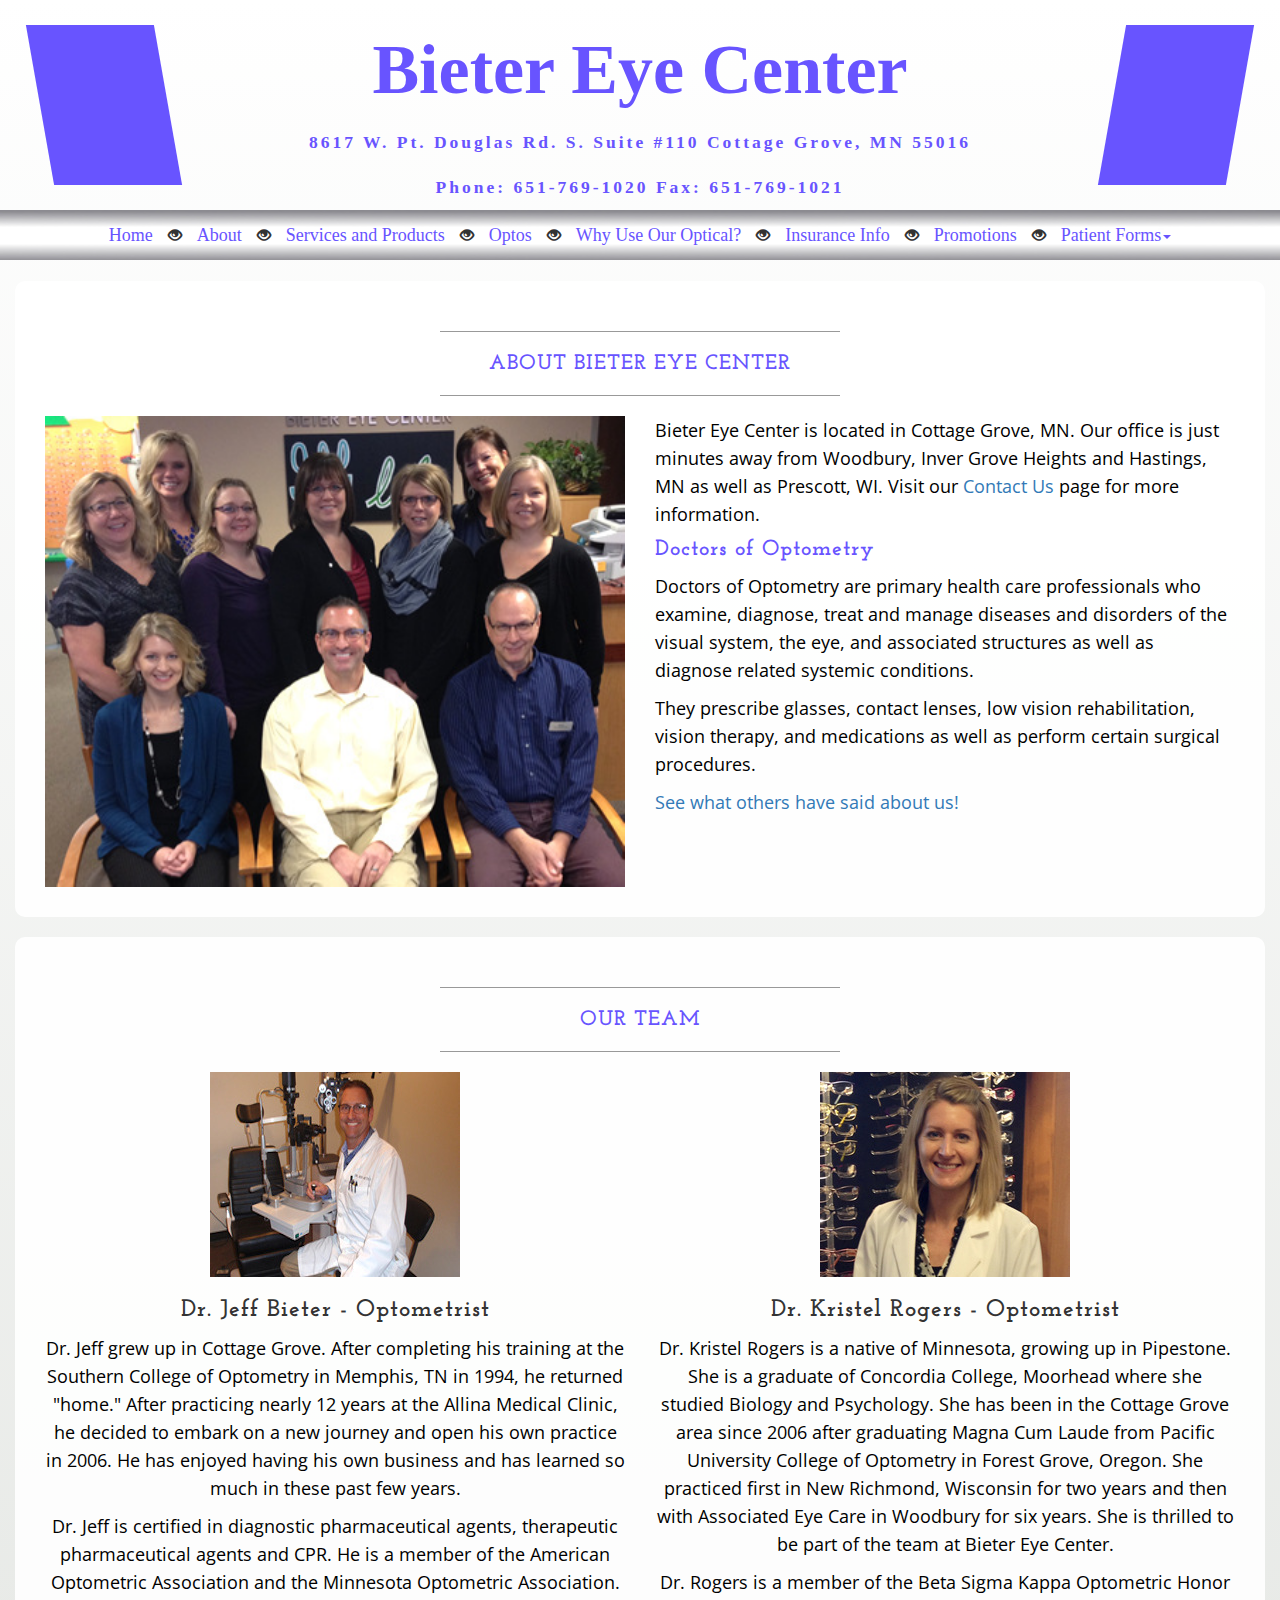
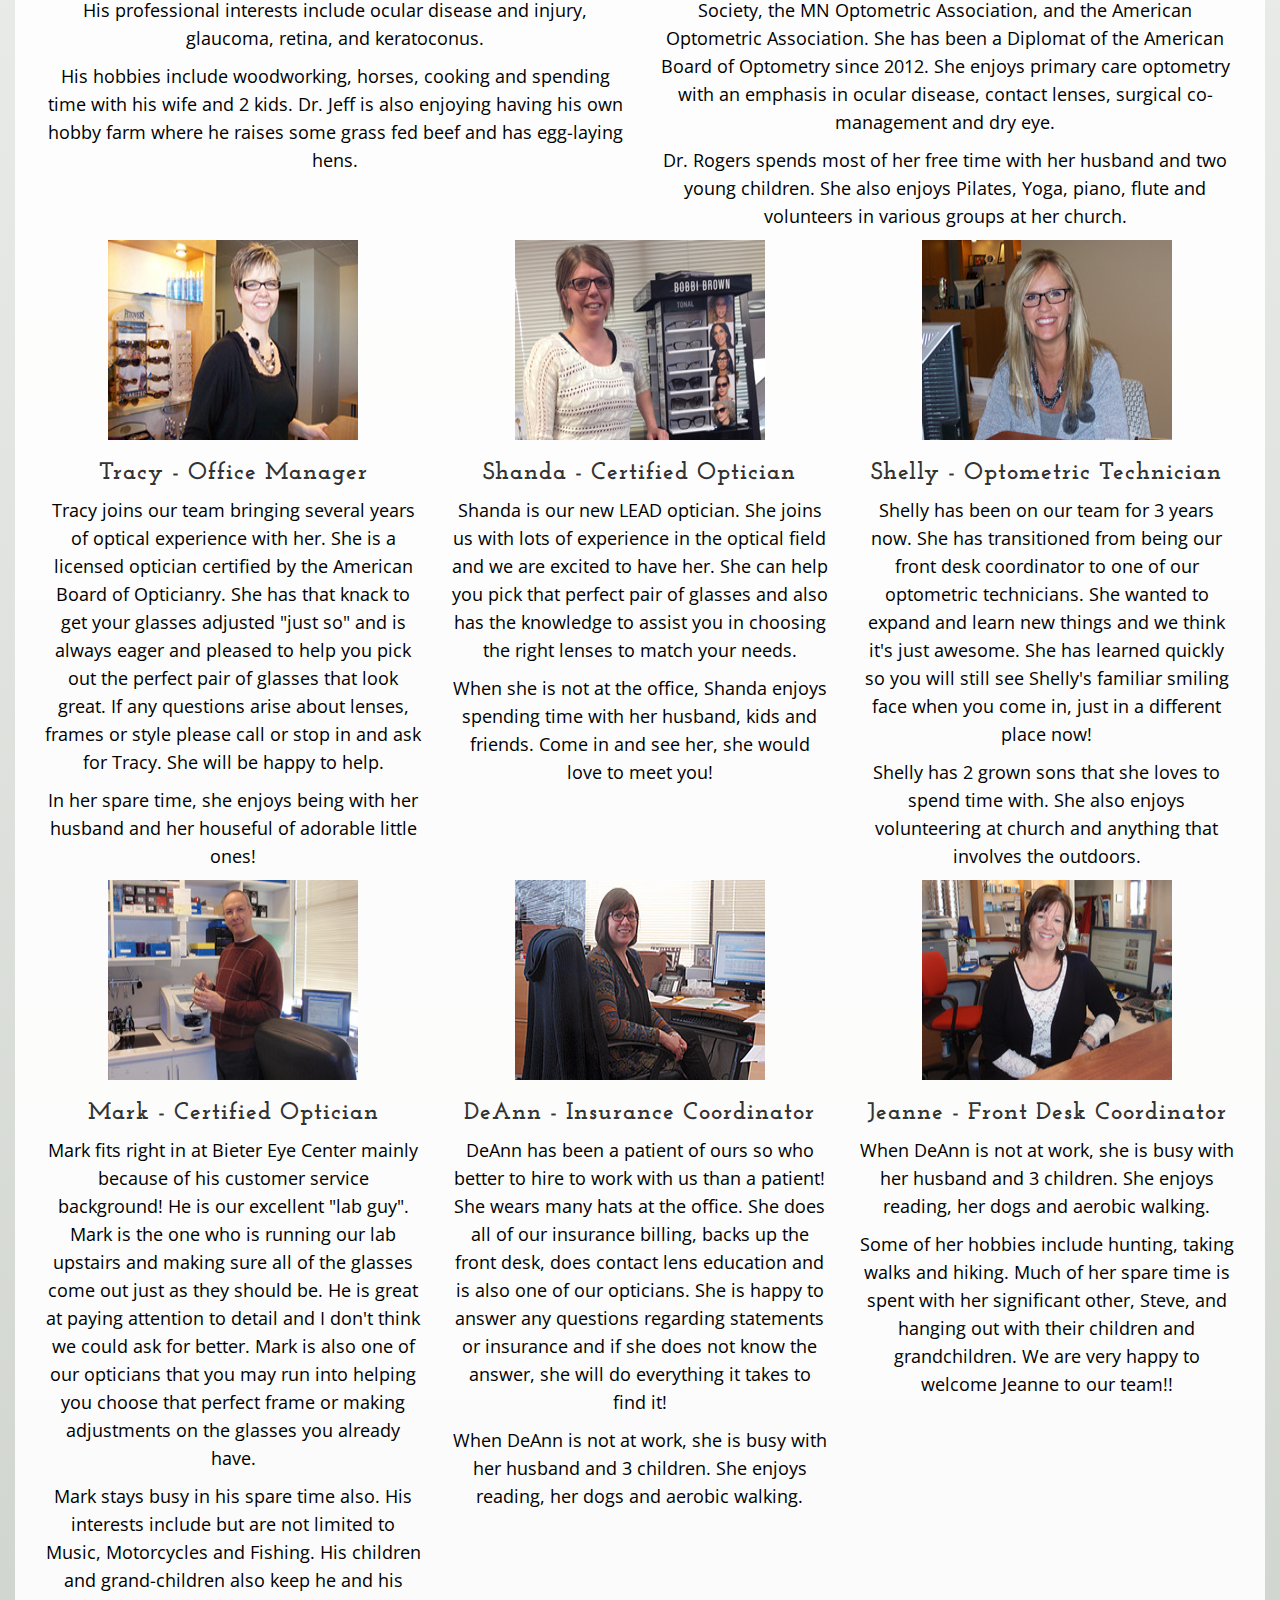
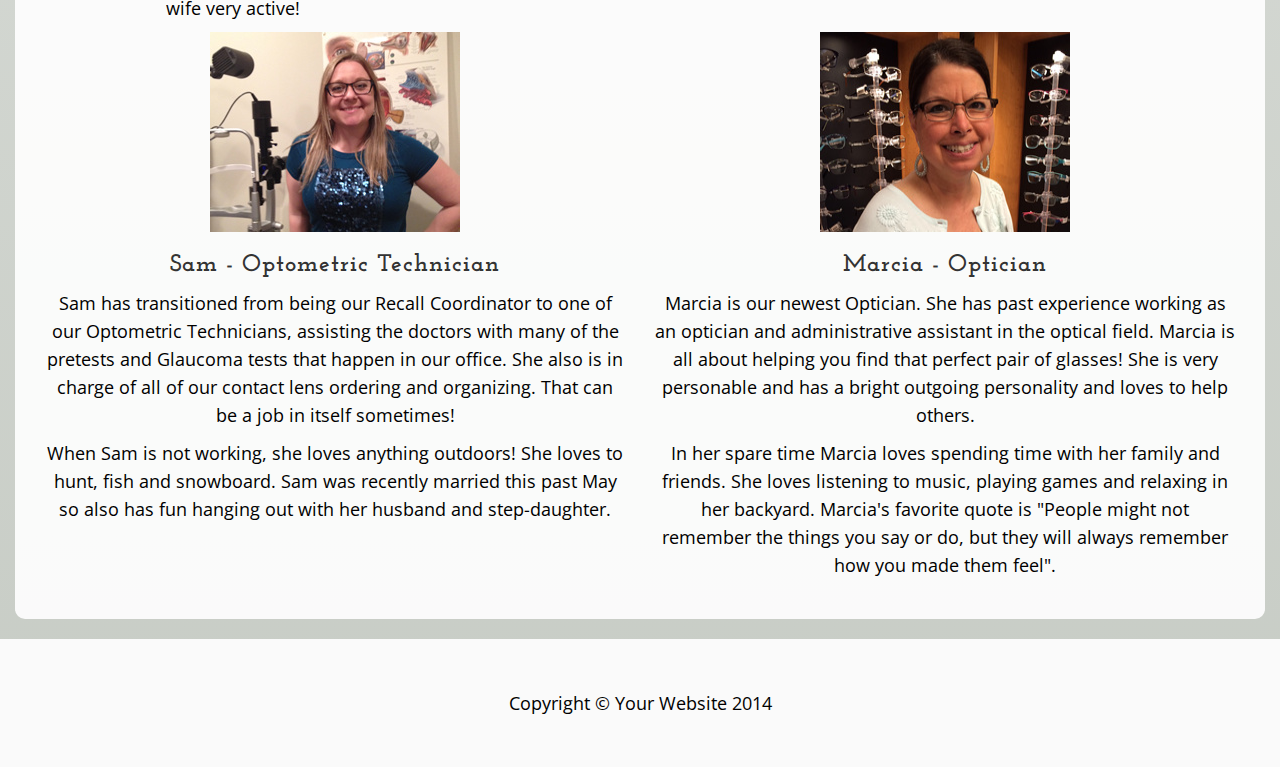
==== commit 97aba80a: "more responsive home page plus different navigation" ====
--- a/about.html
+++ b/about.html
@@ -35,7 +35,9 @@
     <div class="brand">Bieter Eye Center</div>
     <div class="address-bar">8617 W. Pt. Douglas Rd. S. Suite #110 Cottage Grove, MN 55016</div>
     <div class="address-bar">Phone: 651-769-1020 Fax: 651-769-1021</div>
-    <div class="address-bar quoteBarDiv"><p id="quoteBar">"We would not go anywhere else."<br>-Isabella M.</p></div>
+    <!-- <div class="address-bar quoteBarDiv"><p id="quoteBar">"We would not go anywhere else."<br>-Isabella M.</p></div> -->
+    <div class="quoteLeft"><p id="quoteLeft"></p></div>
+    <div class="quoteRight"><p id="quoteRight"></p></div>
      <!-- Navigation -->
     <nav class="navbar navbar-default" role="navigation">
         <div class="container">
@@ -52,27 +54,30 @@
             </div>
             <!-- Collect the nav links, forms, and other content for toggling -->
             <div class="collapse navbar-collapse" id="bs-example-navbar-collapse-1">
-                <ul class="nav navbar-nav">
-                    <li>
-                        <a href="index.html">Home</a>
-                    </li>
-                    <li>
-                        <a href="about.html">About</a>
-                    </li>
-                    <li>
-                        <a href="services.html">Services and Products</a>
-                    </li>
-                    <li>
-                        <a href="optos.html">Optos</a>
-                    </li>
-                    <li>
-                        <a href="whyuse.html">Why Use Our Optical?</a>
-                    </li>
-                    <li>
-                        <a href="insurance.html">Insurance Info</a>
-                    </li>
-                    <li>
-                        <a href="promotions.html">Promotions</a>
+                <ul class="nav navbar-nav"><img src="images/navbarimage3.jpg">
+                    <li>
+                        <a href="index.html">Home</a><span class="glyphicon glyphicon-eye-open"></span>
+                    </li>
+                    <li id="mobileOnlyContactPage">
+                        <a href="contact.html">Contact Us</a>
+                    </li>
+                    <li>
+                        <a href="about.html">About</a><span class="glyphicon glyphicon-eye-open"></span>
+                    </li>
+                    <li>
+                        <a href="services.html">Services and Products</a><span class="glyphicon glyphicon-eye-open"></span>
+                    </li>
+                    <li>
+                        <a href="optos.html">Optos</a><span class="glyphicon glyphicon-eye-open"></span>
+                    </li>
+                    <li>
+                        <a href="whyuse.html">Why Use Our Optical?</a><span class="glyphicon glyphicon-eye-open"></span>
+                    </li>
+                    <li>
+                        <a href="insurance.html">Insurance Info</a><span class="glyphicon glyphicon-eye-open"></span>
+                    </li>
+                    <li>
+                        <a href="promotions.html">Promotions</a><span class="glyphicon glyphicon-eye-open"></span>
                     </li>
                     <li>
                         <div class="dropdown">
--- a/css/business-casual.css
+++ b/css/business-casual.css
@@ -6,19 +6,14 @@
 
 body {
     font-family: "Open Sans","Helvetica Neue",Helvetica,Arial,sans-serif;
-    background-image: linear-gradient(to bottom, white, #74C0F2);
+    background-image: linear-gradient(to bottom, white, #c7ccc5);
     -webkit-background-size: cover;
     -moz-background-size: cover;
     background-size: cover;
     -o-background-size: cover;
 }
 
-h1,
-h2,
-h3,
-h4,
-h5,
-h6 {
+h1,h2,h3,h4,h5,h6 {
     
     font-family: "Josefin Slab","Helvetica Neue",Helvetica,Arial,sans-serif;
     font-weight: 700;
@@ -37,11 +32,11 @@
 }
 h2 {
     font-weight: 900;
-    color: #472ebf;
+    color: #6854ff;
 }
 h4 {
     font-size: 22px;
-    color: #472ebf;
+    color: #6854ff;
 }
 
 #trauma {
@@ -58,8 +53,8 @@
 .brand,
 .address-bar {
     display: none;
-    color: #472ebf;
-    font-family: cursive;
+    color: #6854ff;
+    font-family: Big Caslon;
 }
 .brand>a, .brand>a:hover {
     text-decoration: inherit;
@@ -71,16 +66,19 @@
     font-weight: 900;
     letter-spacing: 2px;
 }
-
+.navbar-default .navbar-brand {
+    color: #6854ff;
+}
+.navbar-default .navbar-nav>li>a {
+    color: black;
+}
 .navbar-nav {
     font-weight: 400;
     letter-spacing: 0px;
     float: none;
     display: inline-block;
 }
-ul.nav.navbar-nav>li>a:hover {
-    border-bottom: 1px solid #472ebf;
-}
+
 ul.nav.navbar-nav>li>a {
     border-bottom: 1px solid transparent;
 }
@@ -163,9 +161,9 @@
     }
     .container>.row>.jumbotron {
         border-radius: 15%;
-        border: 3px dashed #472ebf;
+        border: 3px dashed #6854ff;
         background-color: #f8f8f8;
-        color: #472ebf;
+        color: #6854ff;
     }
     #stafflink {
         text-decoration: none;
@@ -193,34 +191,7 @@
         height: 300px;
         width: 100%;
     }
-    .quoteLeft {
-        position: absolute;
-        display: flex;
-        top: 30px;
-        left: 40px;
-        transform: skewX(10deg);
-        background-color: #472ebf;
-        text-align: center;
-        width: 10%;
-        min-height: 160px;
-    }
-    #quoteLeft, #quoteRight {
-        color: white;
-        padding: 2px 5px;
-        font-size: 12px;
-        margin: auto;
-    }
-    .quoteRight {
-        position: absolute;
-        display: flex;
-        top: 30px;
-        right: 40px;
-        transform: skewX(-10deg);
-        background-color: #472ebf;
-        text-align: center;
-        width: 10%;
-        min-height: 160px;
-    }
+    
     #scheduleappointment {
         background-color: white;
         height: 100px;
@@ -230,18 +201,26 @@
         transition: 1.0s ease-in-out;
         transform: rotate(360deg) scale(1.2);
     }
-    .facebookContainer {
-        text-align: center;
-    }
-    #patientforms:hover {
-        border-bottom: 1px solid #472ebf;
+    #patientforms:hover, ul.nav.navbar-nav>li>a:hover {
+        border-bottom: 1px solid white;
         text-decoration: none;
-    }
-    a:focus {
+        color: #6854ff;
+    }
+    #patientforms {
+        color: black;
+        padding: 10px 15px;
+        font-size: 14px;
+        line-height: 20px;
+        display: block;
+    }
+    .open>a:focus, .open>#patientforms:focus, .open>a:active, .open>#patientforms:active, .open>a:hover, .open>#patientforms:hover {
+        border: none;
+    }
+   /* a:focus { necessary???
         text-decoration: none;
         border-bottom: 1px solid transparent;
-    }
-    #quoteBar>li {
+    }*/
+    /*#quoteBar>li {
         position: relative;
         margin: auto;
     }
@@ -255,9 +234,15 @@
         font-weight: 100;
         height: 60px;
         margin: 0;
-        color: #472ebf;
+        color: #6854ff;
+    }*/
+    #quoteLeft, #quoteRight {
+        display: none;
     }
 @media screen and (max-width: 767px) {
+    ul>img, ul>li>.glyphicon {
+        display: none;
+    }
     .brand,
     .address-bar {
     display: none;
@@ -288,6 +273,10 @@
     #insuranceimages {
         display: none;
     }
+    body {
+        background-image: none;
+        background-color: #6854ff;
+    }
 }
 
 footer {
@@ -299,39 +288,87 @@
     margin: 0;
     padding: 50px 0;
 }
+@media screen and (max-width: 350px) {
+    #blutech>h5 {
+        display: none;
+    }
+}
 @media (min-width: 351px) and (max-width: 413px) {
     #blutech>h5 {
         color: white;
+        font-size: 10px;
+    }
+}
+@media screen and (max-width: 413px) {
+    #eyewear {
+        position: absolute;
+        top: 15%;
+        right: 11%;
+        width: 36%;
+    }
+    #eyewear>h5 {
+        color: #6854ff;
+        font-size: 16px;
+    }
+    #eyewear>p {
+        display: none;
+    }
+    #infantsee {
+        display: none;
+    }
+    #patientappreciation {
+        position: absolute;
+        top: 13%;
+        left: 13%;
+        width: 44%;   
+    }
+    #patientappreciation>h5 {
+        display: none;
+    }
+    #patientappreciation>p {
+        font-size: 13px;
+    }
+    #frameselection {
+        position: absolute;
+        margin-top: 4%;
+        left: 11%;
+        width: 35%;
+    }
+    #frameselection>h5 {
         font-size: 11px;
-    }
-}
-@media screen and (max-width: 350px) {
-    #blutech>h5 {
-        display: none;
-    }
-}
-@media screen and (max-width: 319px) {
-    #infantsee {
-        display: none;
-    }
-}
-@media (min-width: 320px) and (max-width: 379px) {
-    #infantsee {
-        position: absolute;
-        top: 6%;
-        right: 4%;
-        width: 45%;
-        height: 35%;
-    }
-    #infantsee>h5 {
+        margin: 0;
+        line-height: 1;
+    }
+
+}
+@media (min-width: 350px) and (max-width: 529px) {
+    #blutech {
+        position: absolute;
+        top: 25%;
+        left: 10%;
+        width: 40%;
+        height: 69%;
+    }
+}
+
+
+@media (min-width: 414px) and (max-width: 529px) {
+    #eyewear {
+        position: absolute;
+        top: 3%;
+        right: 12%;
+        width: 36%;
+        height: 42%;
+    }
+    #eyewear>h5 {
+        color: #6854ff;
         font-size: 14px;
-        color: white;
-    }
-    #infantsee>p {
-        display: none;
-    }
-}
-@media (min-width: 380px) and (max-width: 529px) {
+        margin-bottom: 5px;
+    }
+    #eyewear>p {
+        font-size: 10px;
+        line-height: 1.2;
+    }
     #infantsee {
         position: absolute;
         top: 8%;
@@ -346,128 +383,125 @@
     #infantsee>p {
         display: none;
     }
+    #patientappreciation {
+        position: absolute;
+        top: 0;
+        width: 48%;
+        left: 12%;
+    }
+    #patientappreciation>h5 {
+        font-size: 15px;
+    }
+    #patientappreciation>p {
+        font-size: 13px;
+        line-height: 1;
+        margin-bottom: 5px;
+    }
+    #frameselection {
+        position: absolute;
+        margin-top: 6%;
+        left: 11%;
+        width: 35%;
+    }
+    #frameselection>h5 {
+        font-size: 15px;
+        margin: 0;
+        line-height: 1;
+    }
 }
 @media (min-width: 530px) and (max-width: 767px) {
+    #patientappreciation {
+        position: absolute;
+        top: 25%;
+        left: 13%;
+        width: 44%;
+    }
+    #patientappreciation>h5 {
+        font-size: 17px;
+        margin-bottom: 5px;
+    }
+    #patientappreciation>p {
+        font-size: 13px;
+    }
+    #frameselection {
+        position: absolute;
+        margin-top: 7%;
+        left: 11%;
+        width: 35%;
+    }
+    #frameselection>h5 {
+        font-size: 19px;
+        margin: 0;
+        line-height: 1.4;
+    }
+    .eyewear-selection>figure>img {
+        height: 300px;
+        width: 75%;
+    }
+}
+@media (min-width: 530px) and (max-width: 634px) {
     #infantsee {
         position: absolute;
-        top: 8%;
-        right: 4%;
-        width: 45%;
-        height: 35%;
+        top: 3%;
+        right: 8%;
+        width: 37%;
+        height: 45%;
     }
     #infantsee>h5 {
-        font-size: 20px;
-        color: white;
+        font-size: 16px;
+        color: white;
+        margin-bottom: 5px;
+    }
+    #infantsee>p {
+        font-size: 9px;
+    }
+    #eyewear {
+        position: absolute;
+        top: 19%;
+        right: 11%;
+        width: 36%;
+    }
+    #eyewear>h5 {
+        color: #6854ff;
+        font-size: 16px;
+    }
+    #eyewear>p {
+        font-size: 12px;
+        line-height: 1.4;
+    }
+}
+
+@media (min-width: 635px) and (max-width: 767px) {
+    #eyewear {
+        position: absolute;
+        top: 17%;
+        right: 11%;
+        width: 34%;
+        height: 72%;
+    }
+    #eyewear>h5 {
+        color: #6854ff;
+        font-size: 18px;
+    }
+    #eyewear>p {
+        font-size: 14px;
+    }
+    #infantsee {
+        position: absolute;
+        top: 14%;
+        right: 8%;
+        width: 37%;
+        height: 34%;
+    }
+    #infantsee>h5 {
+        font-size: 18px;
+        color: white;
+        margin-bottom: 5px;
     } 
     #infantsee>p {
         font-size: 10px;
         line-height: 1.4;
     }
-    #patientappreciation {
-        position: absolute;
-        top: 6%;
-        left: 13%;
-        width: 44%;
-        height: 52%;
-    }
-    #patientappreciation>h5 {
-        font-size: 20px;
-        margin: 0;
-    }
-    #patientappreciation>a {
-        font-size: 15px;
-    }
-    #frameselection {
-        position: absolute;
-        top: 15%;
-        left: 9%;
-        width: 34%;
-        height: 85%;
-    }
-    #frameselection>h5 {
-        font-size: 20px;
-    }
-    .eyewear-selection>figure>img {
-        height: 300px;
-        width: 75%;
-    }
-}
-@media screen and (max-width: 413px) {
-        #eyewear {
-        position: absolute;
-        top: 5%;
-        right: 1%;
-        width: 46%;
-        height: 42%;
-    }
-    #eyewear>h5 {
-        color: #472ebf;
-        font-size: 22px;
-    }
-    #eyewear>p {
-        display: none;
-    }
-
-}
-@media (min-width: 350px) and (max-width: 529px) {
-    #patientappreciation {
-        position: absolute;
-        top: 0%;
-        left: 13%;
-        width: 44%;
-        height: 100%;
-    }
-    #patientappreciation>h5 {
-        font-size: 11px;
-        margin-top: 10%;
-        margin-bottom: 4%;
-    }
-    #patientappreciation>a {
-        font-size: 10px;
-    }
-    #frameselection {
-        position: absolute;
-        top: 10%;
-        left: 9%;
-        width: 34%;
-        height: 85%;
-    }
-    #frameselection>h5 {
-        font-size: 12px;
-    }
-}
-@media (min-width: 414px) and (max-width: 634px) {
-    #eyewear {
-        position: absolute;
-        top: 5%;
-        right: 1%;
-        width: 46%;
-        height: 42%;
-    }
-    #eyewear>h5 {
-        color: #472ebf;
-        font-size: 24px;
-    }
-    #eyewear>p {
-        display: none;
-    }
-}
-@media (min-width: 635px) and (max-width: 767px) {
-    #eyewear {
-        position: absolute;
-        top: 5%;
-        right: 1%;
-        width: 46%;
-        height: 42%;
-    }
-    #eyewear>h5 {
-        color: #472ebf;
-        font-size: 18px;
-    }
-    #eyewear>p {
-        font-size: 14px;
-        line-height: 1.4;
-    }
 }
 
 /* Medium 768-868px */
@@ -478,12 +512,11 @@
         margin: 0;
         padding: 30px 0 10px;
         text-align: center;
-        text-shadow: 1px 1px 2px rgba(0,0,0,0.5);
-        font-family: cursive;
+        font-family: Big Caslon;
         font-size: 5em;
         font-weight: 700;
         line-height: normal;
-        color: #472ebf;
+        color: #6854ff;
     }
 
     .top-divider {
@@ -498,18 +531,16 @@
     .address-bar {
         display: inherit;
         margin: 0;
-        padding: 0 0 40px;
-        text-align: center;
-        text-shadow: 1px 1px 2px rgba(0,0,0,0.5);
-        text-transform: uppercase;
+        padding: 10px;
+        text-align: center;
         font-size: 1.20em;
         font-weight: 400;
         letter-spacing: 3px;
-        color: #472ebf;
+        color: #6854ff;
     }
     .navbar-default {
-        border-top: 2px solid #472ebf;
-        border-bottom: 2px solid #472ebf;
+        border-top: 2px solid #6854ff;
+        border-bottom: 2px solid #6854ff;
         background-color: transparent;
 }
     #blutech {
@@ -544,18 +575,17 @@
     }
     #eyewear {
         position: absolute;
-        top: 5%;
-        right: 1%;
-        width: 46%;
-        height: 42%;
+        top: 25%;
+        right: 11%;
+        width: 35%;
+        height: 45%;
     }
     #eyewear>h5 {
-        color: #472ebf;
-        font-size: 20px;
+        color: #6854ff;
+        font-size: 22px;
     }
     #eyewear>p {
-        font-size: 13px;
-        line-height: 1.4;
+        font-size: 15px;
     }
     #patientappreciation {
         position: absolute;
@@ -572,13 +602,14 @@
     }
     #frameselection {
         position: absolute;
-        top: 15%;
-        left: 9%;
-        width: 34%;
-        height: 85%;
+        margin-top: 10%;
+        left: 11%;
+        width: 35%;
     }
     #frameselection>h5 {
-        font-size: 26px;
+        font-size: 24px;
+        margin: 0;
+        line-height: 1.5;
     }
     .hours {
     display: none;
@@ -592,17 +623,47 @@
     .navbar {
         min-height: 0;
     }
+    ul>img {
+        position: absolute;
+        width: 100%;
+        height: 35px;
+        left: 0;
+    }
     ul.nav.navbar-nav>li>a {
-        color: #472ebf;
-        font-family: cursive;
+        color: #6854ff;
+        font-family: Big Caslon;
         font-size: 12px;
         line-height: normal;
-        padding: 10px 11px;
+        padding: 10px 7px 6px 8px;
+        display: inline-block;
+        text-decoration: underline;
     }
     ul.nav.navbar-nav>li>a:hover {
-        border-bottom: 1px solid #472ebf;
-    }
-
+        border-bottom: 1px solid white;
+    }
+    #patientforms {
+        color: #6854ff;
+        font-size: 12px;
+        font-family: Big Caslon;
+        padding: 10px 0 6px 8px;
+        position: relative;
+        display: block;
+        line-height: normal;
+        text-decoration: underline;
+    }
+    .open>a:hover {
+        background-color: transparent;
+        border-color: #6854ff;
+    }
+    .dropdown-menu {
+        left: -135%;
+        font-family: Big Caslon;
+        font-size: 12px;
+        background-color: #6854ff;
+    }
+    .dropdown-menu>li>a {
+        color: #fff;
+    }
     .navbar-nav {
         display: table;
         float: none;
@@ -611,9 +672,7 @@
         font-size: 10px;
     }
     .navbar-default {
-        border-top: 2px solid #472ebf;
-        border-bottom: 2px solid #472ebf;
-        background-color: transparent;
+        border: none;
     }
     .sidebarLinks {
         display: none;
@@ -647,12 +706,11 @@
         margin: 0;
         padding: 30px 0 10px;
         text-align: center;
-        text-shadow: 1px 1px 2px rgba(0,0,0,0.5);
-        font-family: cursive;
+        font-family: Big Caslon;
         font-size: 5em;
         font-weight: 700;
         line-height: normal;
-        color: #472ebf;
+        color: #6854ff;
     }
 
     .top-divider {
@@ -667,14 +725,12 @@
     .address-bar {
         display: inherit;
         margin: 0;
-        padding: 0 0 40px;
-        text-align: center;
-        text-shadow: 1px 1px 2px rgba(0,0,0,0.5);
-        text-transform: uppercase;
+        padding: 10px;
+        text-align: center;
         font-size: 1.25em;
         font-weight: 400;
         letter-spacing: 3px;
-        color: #472ebf;
+        color: #6854ff;
     }
     #blutech {
         position: absolute;
@@ -693,10 +749,10 @@
     } 
     #infantsee {
         position: absolute;
-        top: 9%;
-        right: 4%;
-        width: 45%;
-        height: 35%;
+        top: 18%;
+        right: 9%;
+        width: 37%;
+        height: 30%;
     }
     #infantsee>h5 {
         font-size: 18px;
@@ -715,16 +771,16 @@
     .hours>ul {
         /*width: 77%;*/
         text-align: center;
-        border: 2px solid #472ebf;
+        border: 2px solid #6854ff;
         border-radius: 10px;
         margin: auto;  
     }
     .hours>ul>li {
         list-style-type: none;
         font-size: 13px;
-        color: #472ebf;
+        color: #6854ff;
         line-height: 35px;
-        font-family: cursive;
+        font-family: Big Caslon;
     }
     .navbar {
         border-radius: 0;
@@ -735,19 +791,41 @@
     .navbar {
         min-height: 0;
     }
-    .nav>li>a {
-        padding: 14px;
-    }
     ul.nav.navbar-nav>li>a {
-        color: #472ebf;
-        font-family: cursive;
+        display: inline-block;
+        color: #6854ff;
+        font-family: Big Caslon;
         font-size: 13px;
+        padding: 10px 10px 5px 10px;
+    }
+    
+    #patientforms {
+        color: #6854ff;
+        font-size: 13px;
+        font-family: Big Caslon;
+        padding: 10px;
+        padding-right: 0;
+        position: relative;
+        display: inline-block;
         line-height: normal;
-    }
-    ul.nav.navbar-nav>li>a:hover {
-        border-bottom: 1px solid #472ebf;
-    }
-
+        text-decoration: none;
+    }
+    .dropdown-menu {
+        left: -162%;
+        font-family: Big Caslon;
+        font-size: 16px;
+        background-color: #6854ff;
+    }
+    .dropdown-menu>li>a {
+        color: #fff;
+        font-size: 15px;
+    }
+    ul>img {
+        position: absolute;
+        width: 100%;
+        height: 40px;
+        left: 0;
+    }
     .navbar-nav {
         display: table;
         float: none;
@@ -756,24 +834,21 @@
         font-size: 12px;
     }
     .navbar-default {
-        border-top: 2px solid #472ebf;
-        border-bottom: 2px solid #472ebf;
-        background-color: transparent;
+        border: none;
     }
     #eyewear {
         position: absolute;
-        top: 5%;
-        right: 1%;
-        width: 46%;
+        top: 19%;
+        right: 10%;
+        width: 35%;
         height: 42%;
     }
     #eyewear>h5 {
-        color: #472ebf;
-        font-size: 20px;
+        color: #6854ff;
+        font-size: 22px;
     }
     #eyewear>p {
-        font-size: 14px;
-        line-height: 1.4;
+        font-size: 17px;
     }
     #patientappreciation {
         position: absolute;
@@ -790,13 +865,14 @@
     }
     #frameselection {
         position: absolute;
-        top: 15%;
-        left: 9%;
-        width: 34%;
-        height: 85%;
+        margin-top: 10%;
+        left: 11%;
+        width: 35%;
     }
     #frameselection>h5 {
         font-size: 26px;
+        margin: 0;
+        line-height: 1.6;
     }
 /*    .sidebarLinks {
         position: absolute;
@@ -815,7 +891,7 @@
         transform: scale(1.2);
     }
     .sidebarLinks>h5 {
-        color: #472ebf;
+        color: #6854ff;
         font-size: 17px;
     }
     figcaption {
@@ -824,20 +900,7 @@
     #mobileOnlyContactPage {
         display: none;
     }
-    .facebook {
-        position: absolute;
-        width: 20%;
-        bottom: 1.5%;
-        right: 2%;
-    }
-    .facebook>h5 {
-        color: #472ebf;
-        font-size: 20px;
-    }
     #fb-large {
-        display: none;
-    }
-    #fb-btn-small {
         display: none;
     }
     #insuranceimages>img:nth-child(4n+1) {
@@ -856,24 +919,7 @@
         height: 350px;
         width: 50%;
     }
-    #patientforms {
-        color: #472ebf;
-        font-size: 13px;
-        font-family: cursive;
-        padding: 10px 12px;
-        position: relative;
-        display: block;
-        line-height: normal;
-    }
-    .dropdown-menu {
-        left: -95%;
-        font-family: cursive;
-        font-size: 16px;
-        background-color: #472ebf;
-    }
-    .dropdown-menu>li>a {
-        color: #fff;
-    }
+    
 
 }
 /* Big 992-1199px */
@@ -889,28 +935,34 @@
         margin: 0;
         padding: 30px 0 10px;
         text-align: center;
-        text-shadow: 1px 1px 2px rgba(0,0,0,0.5);
-        font-family: cursive;
+        font-family: Big Caslon;
         font-size: 5em;
         font-weight: 700;
         line-height: normal;
-        color: #472ebf;
+        color: #6854ff;
     }
     .navbar-brand {
         display: none;
     }
     ul.nav.navbar-nav>li>a {
-        color: #472ebf;
-        font-family: cursive;
-        font-size: 17px;
+        display: inline-block;
+        color: #6854ff;
+        font-family: Big Caslon;
+        font-size: 15px;
         padding: 10px 12px;
     }
     ul.nav.navbar-nav>li>a:hover {
-        border-bottom: 1px solid #472ebf;
+        border-bottom: 1px solid white;
+        color: #6854ff;
+    }
+    ul>img {
+        position: absolute;
+        width: 100%;
+        height: 45px;
+        left: 0;
     }
     .navbar-default {
-        border-top: 2px solid #472ebf;
-        border-bottom: 2px solid #472ebf;
+        border: none;
         background-color: transparent;
     }
     .top-divider {
@@ -925,14 +977,12 @@
     .address-bar {
         display: inherit;
         margin: 0;
-        padding: 0 0 40px;
-        text-align: center;
-        text-shadow: 1px 1px 2px rgba(0,0,0,0.5);
-        text-transform: uppercase;
-        font-size: 1em;
+        padding: 10px;
+        text-align: center;
+        font-size: 1.15em;
         font-weight: 400;
         letter-spacing: 3px;
-        color: #472ebf;
+        color: #6854ff;
     }
     .hours {
        /* position: absolute;
@@ -943,24 +993,22 @@
     .hours>ul {
         /*width: 75%;*/
         text-align: center;
-        border: 2px solid #472ebf;
+        border: 2px solid #6854ff;
         border-radius: 10px;
         margin: auto;
     }
     .hours>ul>li {
         list-style-type: none;
         font-size: 14px;
-        color: #472ebf;
+        color: #6854ff;
         line-height: 35px;
-        font-family: cursive;
+        font-family: Big Caslon;
     }
     #blutech {
         position: absolute;
-        display: flex;
-        flex-direction: column;
         top: 27%;
-        left: 8%;
-        width: 44%;
+        left: 9%;
+        width: 42%;
         height: 72%;
     }
     #blutech>h5 {
@@ -988,21 +1036,17 @@
     }
     #eyewear {
         position: absolute;
-        display: flex;
-        right: 8%;
-        width: 40%;
-        height: 100%;
-    }
-    #eyewearContent {
-        margin: auto;
-    }
-    #eyewearContent>h5 {
-        color: #472ebf;
-        font-size: 22px;
-    }
-    #eyewearContent>p {
-        font-size: 18px;
-        line-height: 1.4;
+        top: 16%;
+        right: 10%;
+        width: 37%;
+        height: 55%;
+    }
+    #eyewear>h5 {
+        color: #6854ff;
+        font-size: 24px;
+    }
+    #eyewear>p {
+        font-size: 17px;
     }
     #patientappreciation {
         position: absolute;
@@ -1019,14 +1063,14 @@
     }
     #frameselection {
         position: absolute;
-        display: flex;
-        width: 39%;
-        height: 100%;
-        margin: 0 0 0 55px;
+        margin-top: 8%;
+        left: 11%;
+        width: 35%;
     }
     #frameselection>h5 {
-        font-size: 30px;
-        margin: auto;
+        font-size: 27px;
+        margin: 0;
+        line-height: 1.6;
     }
 /*    .sidebarLinks {
         position: absolute;
@@ -1045,7 +1089,7 @@
         transform: scale(1.2);
     }
     .sidebarLinks>h5 {
-        color: #472ebf;
+        color: #6854ff;
         font-size: 20px;
     }
     .staffinfo:nth-child(2n+1) {
@@ -1073,16 +1117,6 @@
     #mobileOnlyContactPage {
         display: none;
     }
-    .facebook {
-        position: absolute;
-        width: 20%;
-        bottom: 1.5%;
-        right: 2%;
-    }
-    .facebook>h5 {
-        color: #472ebf;
-        font-size: 20px;
-    }
     #fb-large {
         display: none;
     }
@@ -1122,22 +1156,47 @@
         width: 100%;
     }
     #patientforms {
-        color: #472ebf;
-        font-size: 17px;
-        font-family: cursive;
+        color: #6854ff;
+        font-size: 15px;
+        font-family: Big Caslon;
         padding: 10px 12px;
         position: relative;
         display: block;
         line-height: 20px;
+        padding-right: 0;
+        text-decoration: none;
     }
     .dropdown-menu {
-        left: -95%;
-        font-family: cursive;
-        font-size: 16px;
-        background-color: #472ebf;
+        left: -129%;
+        font-family: Big Caslon;
+        font-size: 15px;
+        background-color: #6854ff;
     }
     .dropdown-menu>li>a {
         color: #fff;
+    }
+    #quoteLeft, #quoteRight {
+        position: absolute;
+        top: 25px;    
+        background-color: #6854ff;
+        text-align: center;
+        width: 10%;
+        min-height: 160px;
+        display: flex;
+    }
+    #quoteLeft {
+        left: 40px;
+        transform: skewX(10deg);
+    }
+    #quoteRight {
+        right: 40px;
+        transform: skewX(-10deg);
+    }
+    #quoteLeft>#quoteTextLeft, #quoteRight>#quoteTextRight {
+        color: white;
+        padding: 2px 5px;
+        font-size: 10.5px;
+        margin: auto;
     }
 }
 @media screen and (min-width:1200px) {
@@ -1151,49 +1210,58 @@
         margin: 0;
         padding: 30px 0 10px;
         text-align: center;
-        text-shadow: 1px 1px 2px rgba(0,0,0,0.5);
-        font-family: cursive;
+        font-family: Big Caslon;
         font-size: 5em;
         font-weight: 700;
         line-height: normal;
-        color: #472ebf;
+        color: #6854ff;
+        
     }
     .navbar-brand {
         display: none;
     }
+    ul>img {
+        position: absolute;
+        width: 100%;
+        height: 50px;
+        left: 0;
+    }
     ul.nav.navbar-nav>li>a {
-        color: #472ebf;
-        font-family: cursive;
+        color: #6854ff;
+        font-family: Big Caslon;
         font-size: 18px;
+        display: inline-block;
+        padding-bottom: 10px;
     }
     ul.nav.navbar-nav>li>a:hover {
-        border-bottom: 1px solid #472ebf;
+        border-bottom: 1px solid white;
+        color: #6854ff;
     }
     #patientforms {
-        color: #472ebf;
+        color: #6854ff;
         font-size: 18px;
-        font-family: cursive;
-        padding: 15px;
+        font-family: Big Caslon;
+        padding: 15px 15px 10px 15px;
         position: relative;
         display: block;
         line-height: 20px;
+        text-decoration: none;
     }
     .open>a:hover {
         background-color: transparent;
-        border-color: #472ebf;
+        border-color: #6854ff;
     }
     .dropdown-menu {
         left: -95%;
-        font-family: cursive;
+        font-family: Big Caslon;
         font-size: 16px;
-        background-color: #472ebf;
+        background-color: #6854ff;
     }
     .dropdown-menu>li>a {
         color: #fff;
     }
     .navbar-default {
-        border-top: 2px solid #472ebf;
-        border-bottom: 2px solid #472ebf;
+        border: none;
         background-color: transparent;
     }
     .top-divider {
@@ -1208,14 +1276,12 @@
     .address-bar {
         display: inherit;
         margin: 0;
-        padding: 0 0 40px;
-        text-align: center;
-        text-shadow: 1px 1px 2px rgba(0,0,0,0.5);
-        text-transform: uppercase;
+        padding: 10px;
+        text-align: center;
         font-size: 1.25em;
         font-weight: 600;
         letter-spacing: 3px;
-        color: #472ebf;
+        color: #6854ff;
     }
     .hours {
         /*position: absolute;
@@ -1226,23 +1292,23 @@
     .hours>ul {
         /*width: 75%;*/
         text-align: center;
-        border: 2px solid #472ebf;
+        border: 2px solid #6854ff;
         border-radius: 10px;
         margin: auto;
     }
     .hours>ul>li {
         list-style-type: none;
         font-size: 16px;
-        font-family: cursive;
-        color: #472ebf;
+        font-family: Big Caslon;
+        color: #6854ff;
         line-height: 35px;
     }
     #blutech {
         position: absolute;
-        top: 32%;
-        left: 9%;
-        width: 43%;
-        height: 50%;
+        top: 27%;
+        left: 8%;
+        width: 44%;
+        height: 72%;
     }
     #blutech>h5 {
         color: white;
@@ -1255,8 +1321,8 @@
     #infantsee {
         position: absolute;
         top: 11%;
-        right: 4%;
-        width: 45%;
+        right: 9%;
+        width: 36%;
         height: 35%;
     }
     #infantsee>h5 {
@@ -1269,21 +1335,24 @@
     }
     #eyewear {
         position: absolute;
-        top: 5%;
-        right: 1%;
-        width: 46%;
-        height: 42%;
+        top: 20%;
+        right: 9%;
+        width: 38%;
+        height: 55%;
     }
     #eyewear>h5 {
-        color: #472ebf;
-        font-size: 22px;
+        color: #6854ff;
+        font-size: 24px;
+    }
+    #eyewear>p {
+        font-size: 18px;
+        line-height: 1.8;
     }
     #patientappreciation {
         position: absolute;
         top: 15%;
         left: 13%;
         width: 40%;
-        height: 40%;
     }
     #patientappreciation>h5 {
         font-size: 30px;
@@ -1293,13 +1362,14 @@
     }
     #frameselection {
         position: absolute;
-        top: 15%;
-        left: 9%;
-        width: 34%;
-        height: 85%;
+        margin-top: 8%;
+        left: 11%;
+        width: 35%;
     }
     #frameselection>h5 {
         font-size: 30px;
+        margin: 0;
+        line-height: 1.6;
     }
     #eyewear>p {
         font-size: 18px;
@@ -1322,7 +1392,7 @@
         transform: scale(1.2);
     }
     .sidebarLinks>h5 {
-        color: #472ebf;
+        color: #6854ff;
         font-size: 20px;
     }
     .staffinfo:nth-child(3n+2) {
@@ -1370,16 +1440,6 @@
     #mobileOnlyContactPage {
         display: none;
     }
-    .facebook {
-        position: absolute;
-        width: 20%;
-        bottom: 1.5%;
-        right: 2%;
-    }
-    .facebook>h5 {
-        color: #472ebf;
-        font-size: 20px;
-    }
     #fb-small {
         display: none;
     }
@@ -1418,7 +1478,7 @@
         height: 375px;
         width: 100%;
     }
-    #quoteBar>li {
+    /*#quoteBar>li {
         position: relative;
         margin: auto;
     }
@@ -1432,13 +1492,101 @@
         font-weight: 100;
         height: 60px;
         margin: 0;
-        color: #472ebf;
-    }
-}
-@media screen and (min-width: 1378px) {
-
-    #fb-btn-small {
-        display: none;
+        color: #6854ff;
+    }*/
+    #quoteLeft, #quoteRight {
+        position: absolute;
+        top: 25px;
+        background-color: #6854ff;
+        text-align: center;
+        width: 10%;
+        min-height: 160px;
+        display: flex;
+    }
+    #quoteLeft {
+        left: 40px;
+        transform: skewX(10deg);
+    }
+    #quoteRight {
+        right: 40px;
+        transform: skewX(-10deg);
+    }
+    #quoteLeft>#quoteTextLeft, #quoteRight>#quoteTextRight {
+        color: white;
+        padding: 2px 5px;
+        font-size: 11.5px;
+        margin: auto;
+    }
+    
+}
+@media screen and (min-width: 1500px) {
+    #blutech {
+        position: absolute;
+        top: 32%;
+        left: 9%;
+        width: 42%;
+        height: 72%;
+    }
+    #blutech>h5 {
+        color: white;
+        font-size: 24px;
+    }
+    #blutech>p {
+        font-size: 18px;
+        line-height: 1.7;
+    }
+    #infantsee {
+        position: absolute;
+        top: 17%;
+        right: 10%;
+        width: 34%;
+        height: 33%;
+    }
+    #infantsee>h5 {
+        font-size: 26px;
+        color: white;
+    } 
+    #infantsee>p {
+        font-size: 18px;
+        line-height: 1.8;
+    }
+    #eyewear {
+        position: absolute;
+        top: 20%;
+        right: 9%;
+        width: 38%;
+        height: 55%;
+    }
+    #eyewear>h5 {
+        color: #6854ff;
+        font-size: 30px;
+    }
+    #eyewear>p {
+        font-size: 20px;
+        line-height: 2.0;
+    }
+    #patientappreciation {
+        position: absolute;
+        top: 20%;
+        left: 11%;
+        width: 44%;
+    }
+    #patientappreciation>h5 {
+        font-size: 36px;
+    }
+    #patientappreciation>p {
+        font-size: 26px;
+    }
+    #frameselection {
+        position: absolute;
+        margin-top: 12%;
+        left: 11%;
+        width: 35%;
+    }
+    #frameselection>h5 {
+        font-size: 34px;
+        margin: 0;
+        line-height: 1.6;
     }
 }
 /* Very Big over 1200px */
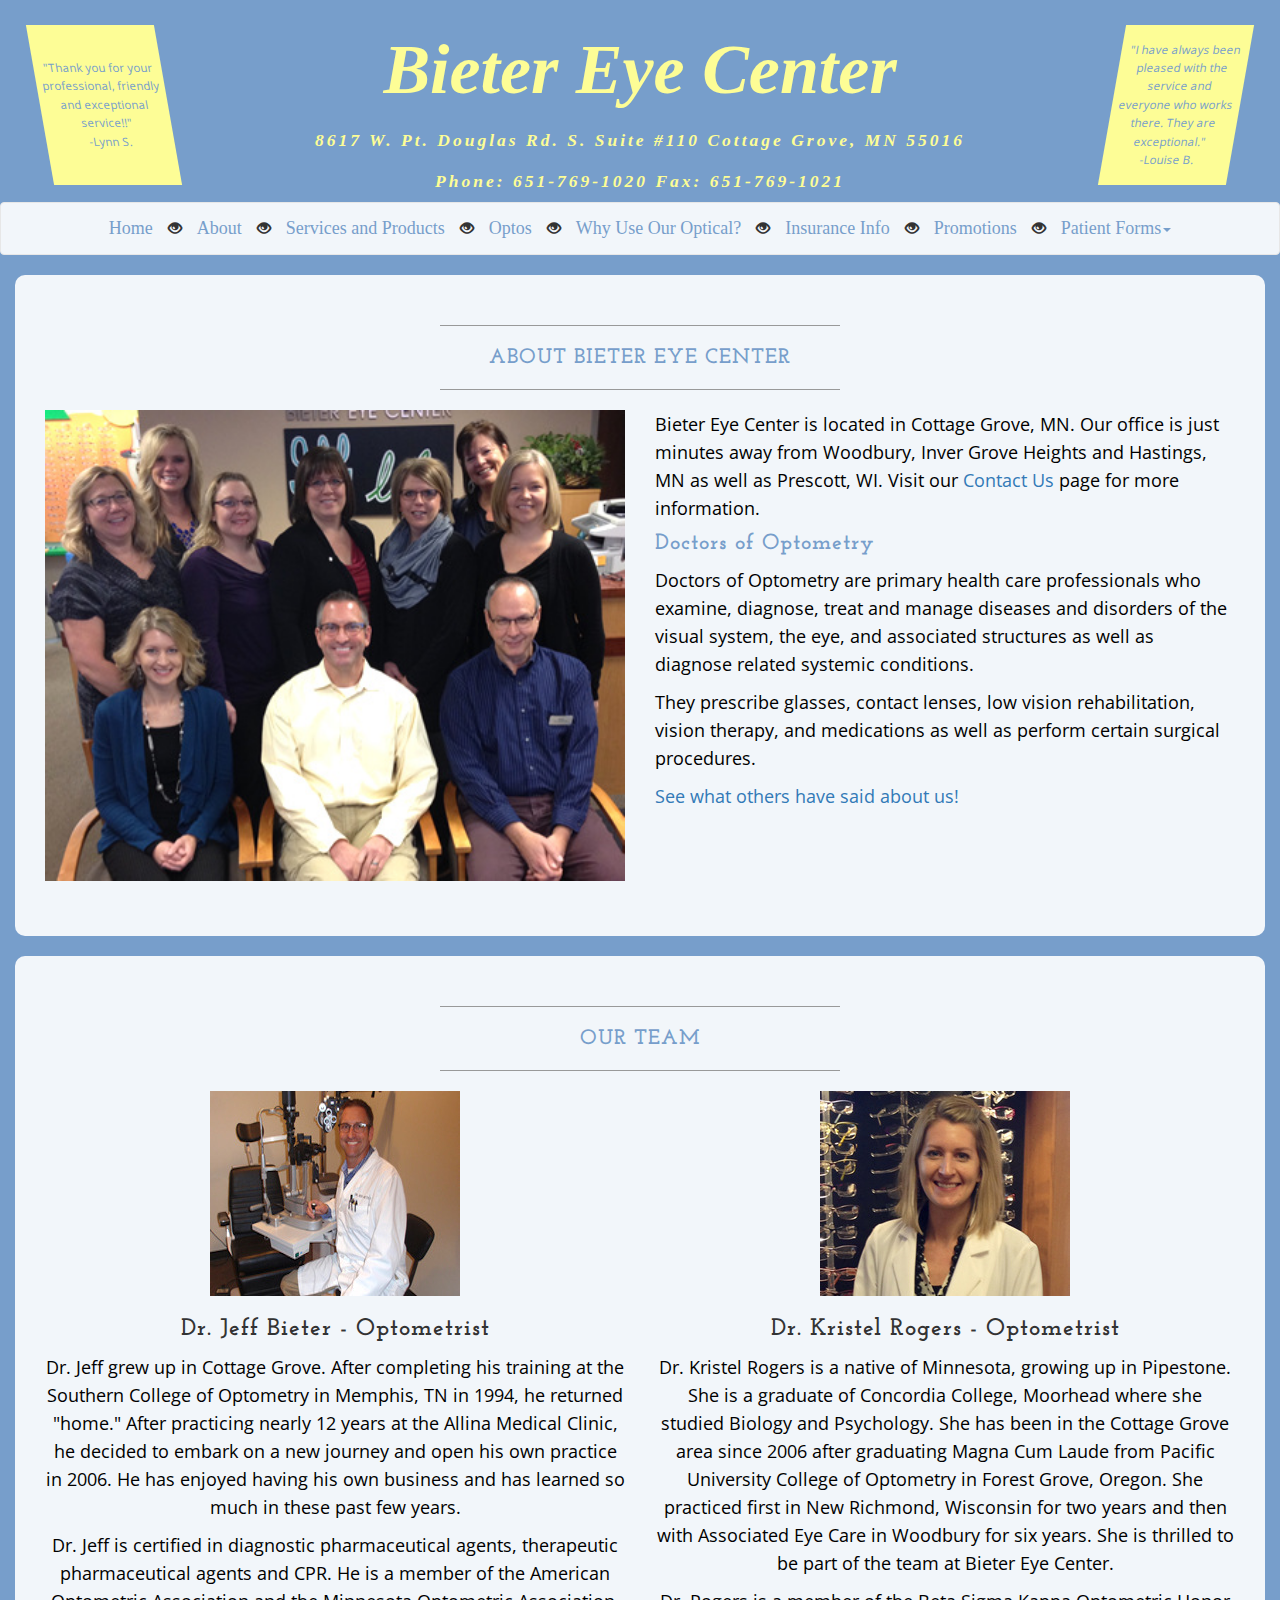
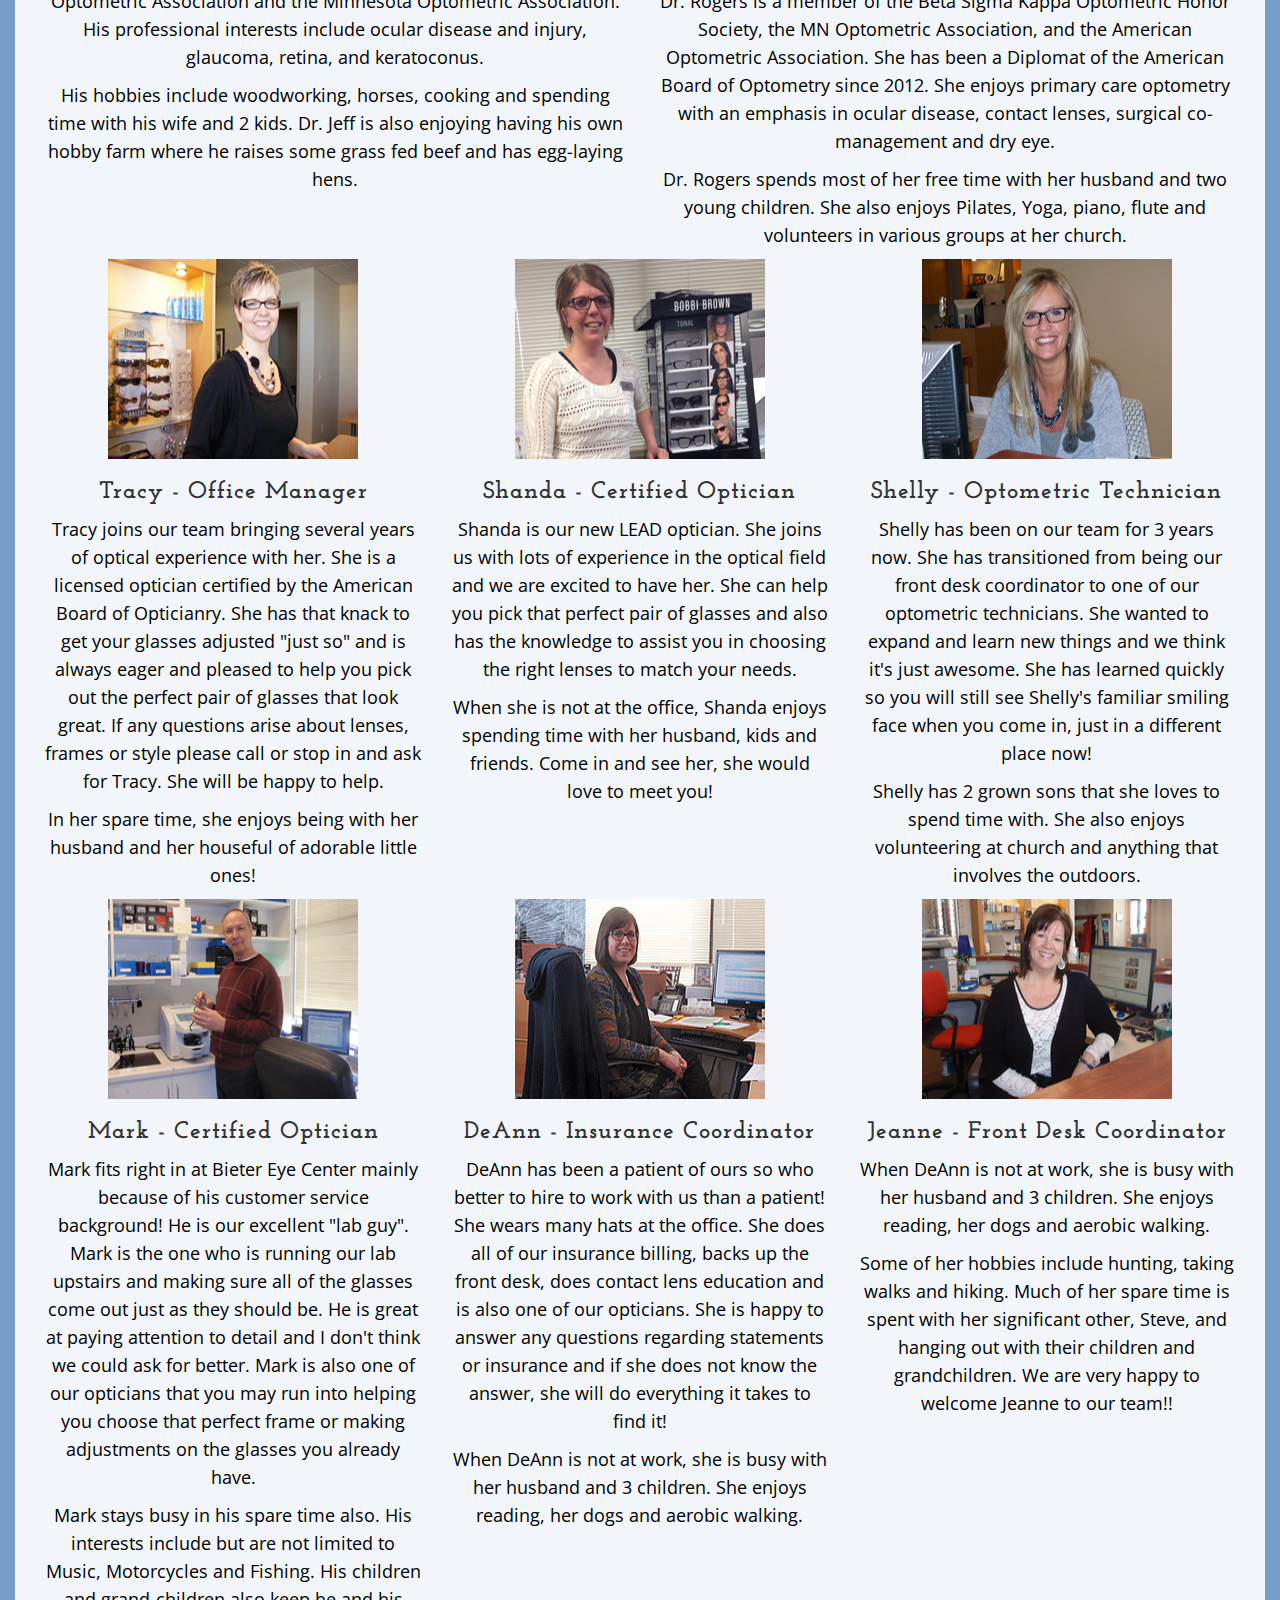
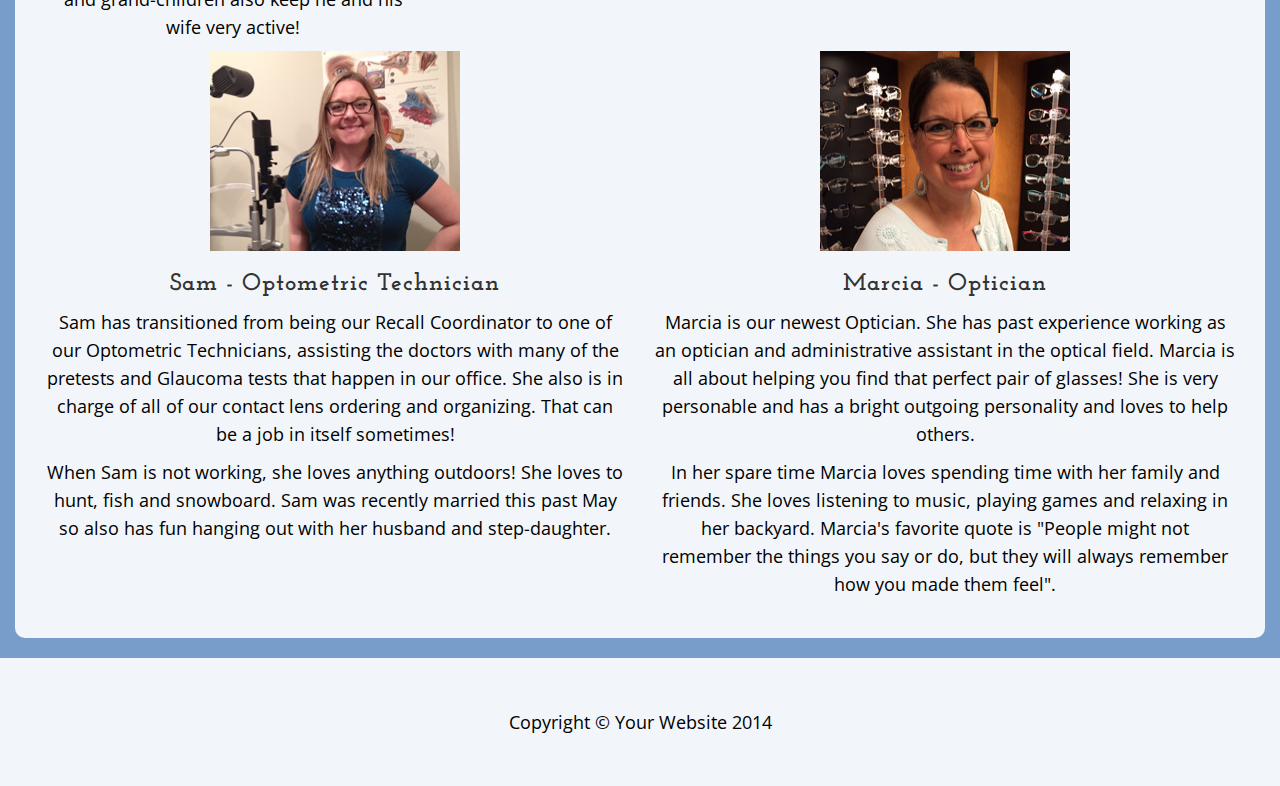
==== commit ff70b7fe: "add schedule appointment to mobile and building photo to contact page." ====
--- a/about.html
+++ b/about.html
@@ -35,9 +35,9 @@
     <div class="brand">Bieter Eye Center</div>
     <div class="address-bar">8617 W. Pt. Douglas Rd. S. Suite #110 Cottage Grove, MN 55016</div>
     <div class="address-bar">Phone: 651-769-1020 Fax: 651-769-1021</div>
-    <!-- <div class="address-bar quoteBarDiv"><p id="quoteBar">"We would not go anywhere else."<br>-Isabella M.</p></div> -->
-    <div class="quoteLeft"><p id="quoteLeft"></p></div>
-    <div class="quoteRight"><p id="quoteRight"></p></div>
+    
+    <div id="quoteLeft"><p id="quoteTextLeft"></p></div>
+    <div id="quoteRight"><p id="quoteTextRight"></p></div>
      <!-- Navigation -->
     <nav class="navbar navbar-default" role="navigation">
         <div class="container">
@@ -54,11 +54,11 @@
             </div>
             <!-- Collect the nav links, forms, and other content for toggling -->
             <div class="collapse navbar-collapse" id="bs-example-navbar-collapse-1">
-                <ul class="nav navbar-nav"><img src="images/navbarimage3.jpg">
+                <ul class="nav navbar-nav">
                     <li>
                         <a href="index.html">Home</a><span class="glyphicon glyphicon-eye-open"></span>
                     </li>
-                    <li id="mobileOnlyContactPage">
+                    <li class="mobileOnly">
                         <a href="contact.html">Contact Us</a>
                     </li>
                     <li>
@@ -78,6 +78,9 @@
                     </li>
                     <li>
                         <a href="promotions.html">Promotions</a><span class="glyphicon glyphicon-eye-open"></span>
+                    </li>
+                    <li class="mobileOnly">
+                        <a href="http://www.smilereminder.com/vs/bieter_eye_center" target="_blank">Schedule An Appointment</a>
                     </li>
                     <li>
                         <div class="dropdown">
--- a/css/business-casual.css
+++ b/css/business-casual.css
@@ -6,7 +6,8 @@
 
 body {
     font-family: "Open Sans","Helvetica Neue",Helvetica,Arial,sans-serif;
-    background-image: linear-gradient(to bottom, white, #c7ccc5);
+    background-color: #779ecb;
+    /*background-image: linear-gradient(to bottom, white, #c7ccc5);*/
     -webkit-background-size: cover;
     -moz-background-size: cover;
     background-size: cover;
@@ -32,13 +33,17 @@
 }
 h2 {
     font-weight: 900;
-    color: #6854ff;
+    color: #779ecb;
 }
 h4 {
     font-size: 22px;
-    color: #6854ff;
-}
-
+    color: #779ecb;
+}
+.hours>ul>h4 {
+    color: #fdfd96;
+    font-family: Big Caslon;
+    text-decoration: underline;
+}
 #trauma {
     list-style: none;
 }
@@ -53,7 +58,7 @@
 .brand,
 .address-bar {
     display: none;
-    color: #6854ff;
+    color: #FDFD96;
     font-family: Big Caslon;
 }
 .brand>a, .brand>a:hover {
@@ -67,10 +72,11 @@
     letter-spacing: 2px;
 }
 .navbar-default .navbar-brand {
-    color: #6854ff;
+    color: #779ecb;
+    border: none;
 }
 .navbar-default .navbar-nav>li>a {
-    color: black;
+    color: #779ecb;
 }
 .navbar-nav {
     font-weight: 400;
@@ -136,6 +142,7 @@
 }
     #staffphoto {
         width: 100%;
+        margin-bottom: 25px;
     }
     .staffinfo, .doctorinfo {
         text-align: center;
@@ -160,10 +167,10 @@
         list-style: none;
     }
     .container>.row>.jumbotron {
-        border-radius: 15%;
-        border: 3px dashed #6854ff;
-        background-color: #f8f8f8;
-        color: #6854ff;
+        background-color: rgba(255, 255, 255, 0.9);
+    }
+    .container>.row>.jumbotron>h1 {
+        color: #779ecb;
     }
     #stafflink {
         text-decoration: none;
@@ -202,12 +209,12 @@
         transform: rotate(360deg) scale(1.2);
     }
     #patientforms:hover, ul.nav.navbar-nav>li>a:hover {
-        border-bottom: 1px solid white;
-        text-decoration: none;
-        color: #6854ff;
+        border: none;
+        text-decoration: underline;
+        color: #779ecb;
     }
     #patientforms {
-        color: black;
+        color: #779ecb;
         padding: 10px 15px;
         font-size: 14px;
         line-height: 20px;
@@ -234,11 +241,33 @@
         font-weight: 100;
         height: 60px;
         margin: 0;
-        color: #6854ff;
+        color: #FDFD96;
     }*/
     #quoteLeft, #quoteRight {
         display: none;
     }
+    .facebookContainer {
+        text-align: center;
+    }
+    .carousel-indicators li {
+        background-color: black;
+    }
+    .carousel-indicators .active {
+        background-color: #779ecb;
+    }
+footer {
+    background: #fff;
+    background: rgba(255,255,255,0.9);
+}
+
+footer p {
+    margin: 0;
+    padding: 50px 0;
+}
+#buildingPhoto {
+    width: 275px;
+    height: 200px;
+}
 @media screen and (max-width: 767px) {
     ul>img, ul>li>.glyphicon {
         display: none;
@@ -275,22 +304,16 @@
     }
     body {
         background-image: none;
-        background-color: #6854ff;
-    }
-}
-
-footer {
-    background: #fff;
-    background: rgba(255,255,255,0.9);
-}
-
-footer p {
-    margin: 0;
-    padding: 50px 0;
+        background-color: #779ecb;
+    }
 }
 @media screen and (max-width: 350px) {
     #blutech>h5 {
         display: none;
+    }
+    #buildingPhoto {
+        width: 240px;
+        height: 150px;
     }
 }
 @media (min-width: 351px) and (max-width: 413px) {
@@ -307,7 +330,7 @@
         width: 36%;
     }
     #eyewear>h5 {
-        color: #6854ff;
+        color: #779ecb;
         font-size: 16px;
     }
     #eyewear>p {
@@ -335,11 +358,15 @@
         width: 35%;
     }
     #frameselection>h5 {
+        color: #fdfd96;
         font-size: 11px;
         margin: 0;
         line-height: 1;
     }
-
+    .exam-room>figure>img {
+        height: 250px;
+        width: 100%;
+    }
 }
 @media (min-width: 350px) and (max-width: 529px) {
     #blutech {
@@ -361,7 +388,7 @@
         height: 42%;
     }
     #eyewear>h5 {
-        color: #6854ff;
+        color: #779ecb;
         font-size: 14px;
         margin-bottom: 5px;
     }
@@ -391,6 +418,7 @@
     }
     #patientappreciation>h5 {
         font-size: 15px;
+        color: #fdfd96;
     }
     #patientappreciation>p {
         font-size: 13px;
@@ -404,9 +432,14 @@
         width: 35%;
     }
     #frameselection>h5 {
+        color: #fdfd96;
         font-size: 15px;
         margin: 0;
         line-height: 1;
+    }
+    .exam-room>figure>img {
+        height: 250px;
+        width: 80%;
     }
 }
 @media (min-width: 530px) and (max-width: 767px) {
@@ -419,6 +452,7 @@
     #patientappreciation>h5 {
         font-size: 17px;
         margin-bottom: 5px;
+        color: #fdfd96;
     }
     #patientappreciation>p {
         font-size: 13px;
@@ -430,6 +464,7 @@
         width: 35%;
     }
     #frameselection>h5 {
+        color: #fdfd96;
         font-size: 19px;
         margin: 0;
         line-height: 1.4;
@@ -437,6 +472,10 @@
     .eyewear-selection>figure>img {
         height: 300px;
         width: 75%;
+    }
+    .exam-room>figure>img {
+        height: 250px;
+        width: 60%;
     }
 }
 @media (min-width: 530px) and (max-width: 634px) {
@@ -462,7 +501,7 @@
         width: 36%;
     }
     #eyewear>h5 {
-        color: #6854ff;
+        color: #779ecb;
         font-size: 16px;
     }
     #eyewear>p {
@@ -480,7 +519,7 @@
         height: 72%;
     }
     #eyewear>h5 {
-        color: #6854ff;
+        color: #779ecb;
         font-size: 18px;
     }
     #eyewear>p {
@@ -512,13 +551,9 @@
         margin: 0;
         padding: 30px 0 10px;
         text-align: center;
-        font-family: Big Caslon;
-        font-size: 5em;
-        font-weight: 700;
-        line-height: normal;
-        color: #6854ff;
-    }
-
+        font: italic 700 5em/normal Big Caslon;
+        color: #FDFD96;
+    }
     .top-divider {
         margin-top: 0;
     }
@@ -533,15 +568,14 @@
         margin: 0;
         padding: 10px;
         text-align: center;
-        font-size: 1.20em;
-        font-weight: 400;
+        font: italic 400 1.2em Big Caslon;
         letter-spacing: 3px;
-        color: #6854ff;
+        color: #FDFD96;
     }
     .navbar-default {
-        border-top: 2px solid #6854ff;
-        border-bottom: 2px solid #6854ff;
-        background-color: transparent;
+        /*border-top: 2px solid #FDFD96;
+        border-bottom: 2px solid #FDFD96;*/
+        background: rgba(255, 255, 255, 0.9);
 }
     #blutech {
         position: absolute;
@@ -581,7 +615,7 @@
         height: 45%;
     }
     #eyewear>h5 {
-        color: #6854ff;
+        color: #779ecb;
         font-size: 22px;
     }
     #eyewear>p {
@@ -596,6 +630,7 @@
     }
     #patientappreciation>h5 {
         font-size: 26px;
+        color: #fdfd96;
     }
     #patientappreciation>a {
         font-size: 16px;
@@ -607,6 +642,7 @@
         width: 35%;
     }
     #frameselection>h5 {
+        color: #fdfd96;
         font-size: 24px;
         margin: 0;
         line-height: 1.5;
@@ -620,49 +656,47 @@
     .navbar-header {
         display: none;
     }
-    .navbar {
+    /*.navbar {
         min-height: 0;
-    }
-    ul>img {
+    }*/
+    /*ul>img {
         position: absolute;
         width: 100%;
         height: 35px;
         left: 0;
-    }
+    }*/
     ul.nav.navbar-nav>li>a {
-        color: #6854ff;
+        color: #779ecb;
         font-family: Big Caslon;
         font-size: 12px;
-        line-height: normal;
-        padding: 10px 7px 6px 8px;
+        line-height: 20px;
+        padding: 15px 7px 6px 8px;
         display: inline-block;
         text-decoration: underline;
     }
-    ul.nav.navbar-nav>li>a:hover {
-        border-bottom: 1px solid white;
-    }
+    
     #patientforms {
-        color: #6854ff;
+        color: #779ecb;
         font-size: 12px;
         font-family: Big Caslon;
-        padding: 10px 0 6px 8px;
+        padding: 15px 0 6px 8px;
         position: relative;
         display: block;
-        line-height: normal;
+        line-height: 20px;
         text-decoration: underline;
     }
     .open>a:hover {
         background-color: transparent;
-        border-color: #6854ff;
+        border-color: #FDFD96;
     }
     .dropdown-menu {
         left: -135%;
         font-family: Big Caslon;
         font-size: 12px;
-        background-color: #6854ff;
+        background-color: #779ecb;
     }
     .dropdown-menu>li>a {
-        color: #fff;
+        color: #fdfd96;
     }
     .navbar-nav {
         display: table;
@@ -671,16 +705,16 @@
         table-layout: fixed;
         font-size: 10px;
     }
-    .navbar-default {
+    /*.navbar-default {
         border: none;
-    }
+    }*/
     .sidebarLinks {
         display: none;
     }
     figcaption {
         text-align: center;
     }
-    #mobileOnlyContactPage {
+   .navbar-nav>.mobileOnly {
         display: none;
     }
     #insuranceimages>img:nth-child(4n+1) {
@@ -699,6 +733,10 @@
         height: 325px;
         width: 50%;
     }
+    #staffphoto {
+        width: 75%;
+        margin: 0 auto;
+    }
 }
 @media (min-width: 869px) and (max-width:991px) {
     .brand {
@@ -706,31 +744,24 @@
         margin: 0;
         padding: 30px 0 10px;
         text-align: center;
-        font-family: Big Caslon;
-        font-size: 5em;
-        font-weight: 700;
-        line-height: normal;
-        color: #6854ff;
-    }
-
+        font: italic 700 5em/normal Big Caslon;
+        color: #FDFD96;
+    }
     .top-divider {
         margin-top: 0;
     }
-
     .img-left {
         float: left;
         margin-right: 25px;
     }
-
     .address-bar {
         display: inherit;
         margin: 0;
         padding: 10px;
         text-align: center;
-        font-size: 1.25em;
-        font-weight: 400;
+        font: italic 400 1.25em Big Caslon;
         letter-spacing: 3px;
-        color: #6854ff;
+        color: #FDFD96;
     }
     #blutech {
         position: absolute;
@@ -771,14 +802,12 @@
     .hours>ul {
         /*width: 77%;*/
         text-align: center;
-        border: 2px solid #6854ff;
-        border-radius: 10px;
         margin: auto;  
     }
     .hours>ul>li {
         list-style-type: none;
         font-size: 13px;
-        color: #6854ff;
+        color: #FDFD96;
         line-height: 35px;
         font-family: Big Caslon;
     }
@@ -788,36 +817,39 @@
     .navbar-header {
         display: none;
     }
-    .navbar {
+    /*.navbar {
         min-height: 0;
-    }
+    }*/
     ul.nav.navbar-nav>li>a {
         display: inline-block;
-        color: #6854ff;
+        color: #779ecb;
         font-family: Big Caslon;
         font-size: 13px;
-        padding: 10px 10px 5px 10px;
-    }
-    
+        padding: 15px 10px 5px 10px;
+    }
+    ul.nav.navbar-nav>li>a:hover, #patientforms:hover {
+        border-bottom: 1px solid #779ecb;
+        color: #779ecb;
+        text-decoration: none;
+    }
     #patientforms {
-        color: #6854ff;
+        color: #779ecb;
         font-size: 13px;
         font-family: Big Caslon;
-        padding: 10px;
-        padding-right: 0;
+        padding: 15px 0 5px 10px;
         position: relative;
         display: inline-block;
-        line-height: normal;
+        line-height: 20px;
         text-decoration: none;
     }
     .dropdown-menu {
         left: -162%;
         font-family: Big Caslon;
         font-size: 16px;
-        background-color: #6854ff;
+        background-color: #779ecb;
     }
     .dropdown-menu>li>a {
-        color: #fff;
+        color: #fdfd96;
         font-size: 15px;
     }
     ul>img {
@@ -833,9 +865,9 @@
         table-layout: fixed;
         font-size: 12px;
     }
-    .navbar-default {
+    /*.navbar-default {
         border: none;
-    }
+    }*/
     #eyewear {
         position: absolute;
         top: 19%;
@@ -844,7 +876,7 @@
         height: 42%;
     }
     #eyewear>h5 {
-        color: #6854ff;
+        color: #779ecb;
         font-size: 22px;
     }
     #eyewear>p {
@@ -859,6 +891,7 @@
     }
     #patientappreciation>h5 {
         font-size: 26px;
+        color: #fdfd96;
     }
     #patientappreciation>a {
         font-size: 16px;
@@ -870,6 +903,7 @@
         width: 35%;
     }
     #frameselection>h5 {
+        color: #fdfd96;
         font-size: 26px;
         margin: 0;
         line-height: 1.6;
@@ -891,13 +925,13 @@
         transform: scale(1.2);
     }
     .sidebarLinks>h5 {
-        color: #6854ff;
+        color: #FDFD96;
         font-size: 17px;
     }
     figcaption {
         text-align: center;
     }
-    #mobileOnlyContactPage {
+   .navbar-nav>.mobileOnly {
         display: none;
     }
     #fb-large {
@@ -919,8 +953,10 @@
         height: 350px;
         width: 50%;
     }
-    
-
+    #staffphoto {
+        width: 75%;
+        margin: 0 auto;
+    }
 }
 /* Big 992-1199px */
 
@@ -935,25 +971,23 @@
         margin: 0;
         padding: 30px 0 10px;
         text-align: center;
-        font-family: Big Caslon;
-        font-size: 5em;
-        font-weight: 700;
-        line-height: normal;
-        color: #6854ff;
+        font: italic 700 5em/normal Big Caslon;
+        color: #FDFD96;
     }
     .navbar-brand {
         display: none;
     }
     ul.nav.navbar-nav>li>a {
         display: inline-block;
-        color: #6854ff;
+        color: #779ecb;
         font-family: Big Caslon;
         font-size: 15px;
-        padding: 10px 12px;
-    }
-    ul.nav.navbar-nav>li>a:hover {
-        border-bottom: 1px solid white;
-        color: #6854ff;
+        padding: 15px 12px 6px 11px;
+    }
+    ul.nav.navbar-nav>li>a:hover, #patientforms:hover {
+        border-bottom: 1px solid #779ecb;
+        color: #779ecb;
+        text-decoration: none;
     }
     ul>img {
         position: absolute;
@@ -962,8 +996,8 @@
         left: 0;
     }
     .navbar-default {
-        border: none;
-        background-color: transparent;
+        /*border: none;*/
+        background: rgba(255, 255, 255, 0.9);
     }
     .top-divider {
         margin-top: 0;
@@ -979,10 +1013,9 @@
         margin: 0;
         padding: 10px;
         text-align: center;
-        font-size: 1.15em;
-        font-weight: 400;
+        font: italic 600 1.15em Big Caslon;
         letter-spacing: 3px;
-        color: #6854ff;
+        color: #FDFD96;
     }
     .hours {
        /* position: absolute;
@@ -993,14 +1026,12 @@
     .hours>ul {
         /*width: 75%;*/
         text-align: center;
-        border: 2px solid #6854ff;
-        border-radius: 10px;
         margin: auto;
     }
     .hours>ul>li {
         list-style-type: none;
         font-size: 14px;
-        color: #6854ff;
+        color: #FDFD96;
         line-height: 35px;
         font-family: Big Caslon;
     }
@@ -1042,7 +1073,7 @@
         height: 55%;
     }
     #eyewear>h5 {
-        color: #6854ff;
+        color: #779ecb;
         font-size: 24px;
     }
     #eyewear>p {
@@ -1057,6 +1088,7 @@
     }
     #patientappreciation>h5 {
         font-size: 30px;
+        color: #fdfd96;
     }
     #patientappreciation>a {
         font-size: 20px;
@@ -1068,6 +1100,7 @@
         width: 35%;
     }
     #frameselection>h5 {
+        color: #fdfd96;
         font-size: 27px;
         margin: 0;
         line-height: 1.6;
@@ -1089,7 +1122,7 @@
         transform: scale(1.2);
     }
     .sidebarLinks>h5 {
-        color: #6854ff;
+        color: #FDFD96;
         font-size: 20px;
     }
     .staffinfo:nth-child(2n+1) {
@@ -1114,7 +1147,7 @@
         width: 120px;
         margin: 10px;
     }
-    #mobileOnlyContactPage {
+   .navbar-nav>.mobileOnly {
         display: none;
     }
     #fb-large {
@@ -1156,29 +1189,28 @@
         width: 100%;
     }
     #patientforms {
-        color: #6854ff;
+        color: #779ecb;
         font-size: 15px;
         font-family: Big Caslon;
-        padding: 10px 12px;
+        padding: 15px 0px 6px 11px;
         position: relative;
         display: block;
         line-height: 20px;
-        padding-right: 0;
         text-decoration: none;
     }
     .dropdown-menu {
         left: -129%;
         font-family: Big Caslon;
         font-size: 15px;
-        background-color: #6854ff;
+        background-color: #779ecb;
     }
     .dropdown-menu>li>a {
-        color: #fff;
+        color: #fdfd96;
     }
     #quoteLeft, #quoteRight {
         position: absolute;
         top: 25px;    
-        background-color: #6854ff;
+        background-color: #FDFD96;
         text-align: center;
         width: 10%;
         min-height: 160px;
@@ -1193,11 +1225,15 @@
         transform: skewX(-10deg);
     }
     #quoteLeft>#quoteTextLeft, #quoteRight>#quoteTextRight {
-        color: white;
+        color: #779ecb;
         padding: 2px 5px;
         font-size: 10.5px;
         margin: auto;
     }
+    /*#buildingPhoto {
+        width: 95%;
+        height: 255px;
+    }*/
 }
 @media screen and (min-width:1200px) {
     .box:after {
@@ -1210,35 +1246,32 @@
         margin: 0;
         padding: 30px 0 10px;
         text-align: center;
-        font-family: Big Caslon;
-        font-size: 5em;
-        font-weight: 700;
-        line-height: normal;
-        color: #6854ff;
-        
+        font: italic 700 5em/normal Big Caslon;
+        color: #FDFD96;
     }
     .navbar-brand {
         display: none;
     }
-    ul>img {
+    /*ul>img {
         position: absolute;
         width: 100%;
         height: 50px;
         left: 0;
-    }
+    }*/
     ul.nav.navbar-nav>li>a {
-        color: #6854ff;
+        color: #779ecb;
         font-family: Big Caslon;
         font-size: 18px;
         display: inline-block;
         padding-bottom: 10px;
     }
-    ul.nav.navbar-nav>li>a:hover {
-        border-bottom: 1px solid white;
-        color: #6854ff;
+    ul.nav.navbar-nav>li>a:hover, #patientforms:hover {
+        border-bottom: 1px solid #779ecb;
+        color: #779ecb;
+        text-decoration: none;
     }
     #patientforms {
-        color: #6854ff;
+        color: #779ecb;
         font-size: 18px;
         font-family: Big Caslon;
         padding: 15px 15px 10px 15px;
@@ -1247,22 +1280,23 @@
         line-height: 20px;
         text-decoration: none;
     }
+    
     .open>a:hover {
         background-color: transparent;
-        border-color: #6854ff;
+        border-color: #779ecb;
     }
     .dropdown-menu {
         left: -95%;
         font-family: Big Caslon;
         font-size: 16px;
-        background-color: #6854ff;
+        background-color: #779ecb;
     }
     .dropdown-menu>li>a {
-        color: #fff;
+        color: #FDFD96;
     }
     .navbar-default {
-        border: none;
-        background-color: transparent;
+        /*border: none;*/
+        background: rgba(255, 255, 255, 0.9);
     }
     .top-divider {
         margin-top: 0;
@@ -1277,11 +1311,13 @@
         display: inherit;
         margin: 0;
         padding: 10px;
-        text-align: center;
-        font-size: 1.25em;
+        font: italic 600 1.25em/normal Big Caslon;
+        text-align: center;
+        /*font-size: 1.25em;
         font-weight: 600;
+        font-style: italic;*/
         letter-spacing: 3px;
-        color: #6854ff;
+        color: #FDFD96;
     }
     .hours {
         /*position: absolute;
@@ -1292,15 +1328,13 @@
     .hours>ul {
         /*width: 75%;*/
         text-align: center;
-        border: 2px solid #6854ff;
-        border-radius: 10px;
         margin: auto;
     }
     .hours>ul>li {
         list-style-type: none;
         font-size: 16px;
         font-family: Big Caslon;
-        color: #6854ff;
+        color: #FDFD96;
         line-height: 35px;
     }
     #blutech {
@@ -1341,7 +1375,7 @@
         height: 55%;
     }
     #eyewear>h5 {
-        color: #6854ff;
+        color: #779ecb;
         font-size: 24px;
     }
     #eyewear>p {
@@ -1356,6 +1390,7 @@
     }
     #patientappreciation>h5 {
         font-size: 30px;
+        color: #fdfd96;
     }
     #patientappreciation>a {
         font-size: 20px;
@@ -1367,6 +1402,7 @@
         width: 35%;
     }
     #frameselection>h5 {
+        color: #fdfd96;
         font-size: 30px;
         margin: 0;
         line-height: 1.6;
@@ -1392,7 +1428,7 @@
         transform: scale(1.2);
     }
     .sidebarLinks>h5 {
-        color: #6854ff;
+        color: #FDFD96;
         font-size: 20px;
     }
     .staffinfo:nth-child(3n+2) {
@@ -1437,7 +1473,7 @@
         height: 250px;
         width: 200px;
     }
-    #mobileOnlyContactPage {
+    .navbar-nav>.mobileOnly {
         display: none;
     }
     #fb-small {
@@ -1492,12 +1528,12 @@
         font-weight: 100;
         height: 60px;
         margin: 0;
-        color: #6854ff;
+        color: #FDFD96;
     }*/
     #quoteLeft, #quoteRight {
         position: absolute;
         top: 25px;
-        background-color: #6854ff;
+        background-color: #FDFD96;
         text-align: center;
         width: 10%;
         min-height: 160px;
@@ -1512,14 +1548,22 @@
         transform: skewX(-10deg);
     }
     #quoteLeft>#quoteTextLeft, #quoteRight>#quoteTextRight {
-        color: white;
+        color: #779ecb;
         padding: 2px 5px;
         font-size: 11.5px;
         margin: auto;
     }
-    
+    /*#buildingPhoto {
+        width: 95%;
+        height: 255px;
+    }*/
 }
 @media screen and (min-width: 1500px) {
+    #patientforms:hover, ul.nav.navbar-nav>li>a:hover {
+        border-bottom: 1px solid #779ecb;
+        text-decoration: none;
+        color: #779ecb;
+    }
     #blutech {
         position: absolute;
         top: 32%;
@@ -1558,7 +1602,7 @@
         height: 55%;
     }
     #eyewear>h5 {
-        color: #6854ff;
+        color: #779ecb;
         font-size: 30px;
     }
     #eyewear>p {
@@ -1573,6 +1617,7 @@
     }
     #patientappreciation>h5 {
         font-size: 36px;
+        color: #fdfd96;
     }
     #patientappreciation>p {
         font-size: 26px;
@@ -1584,10 +1629,15 @@
         width: 35%;
     }
     #frameselection>h5 {
+        color: #fdfd96;
         font-size: 34px;
         margin: 0;
         line-height: 1.6;
     }
+    /*#buildingPhoto {
+        width: 95%;
+        height: 255px;
+    }*/
 }
 /* Very Big over 1200px */
 
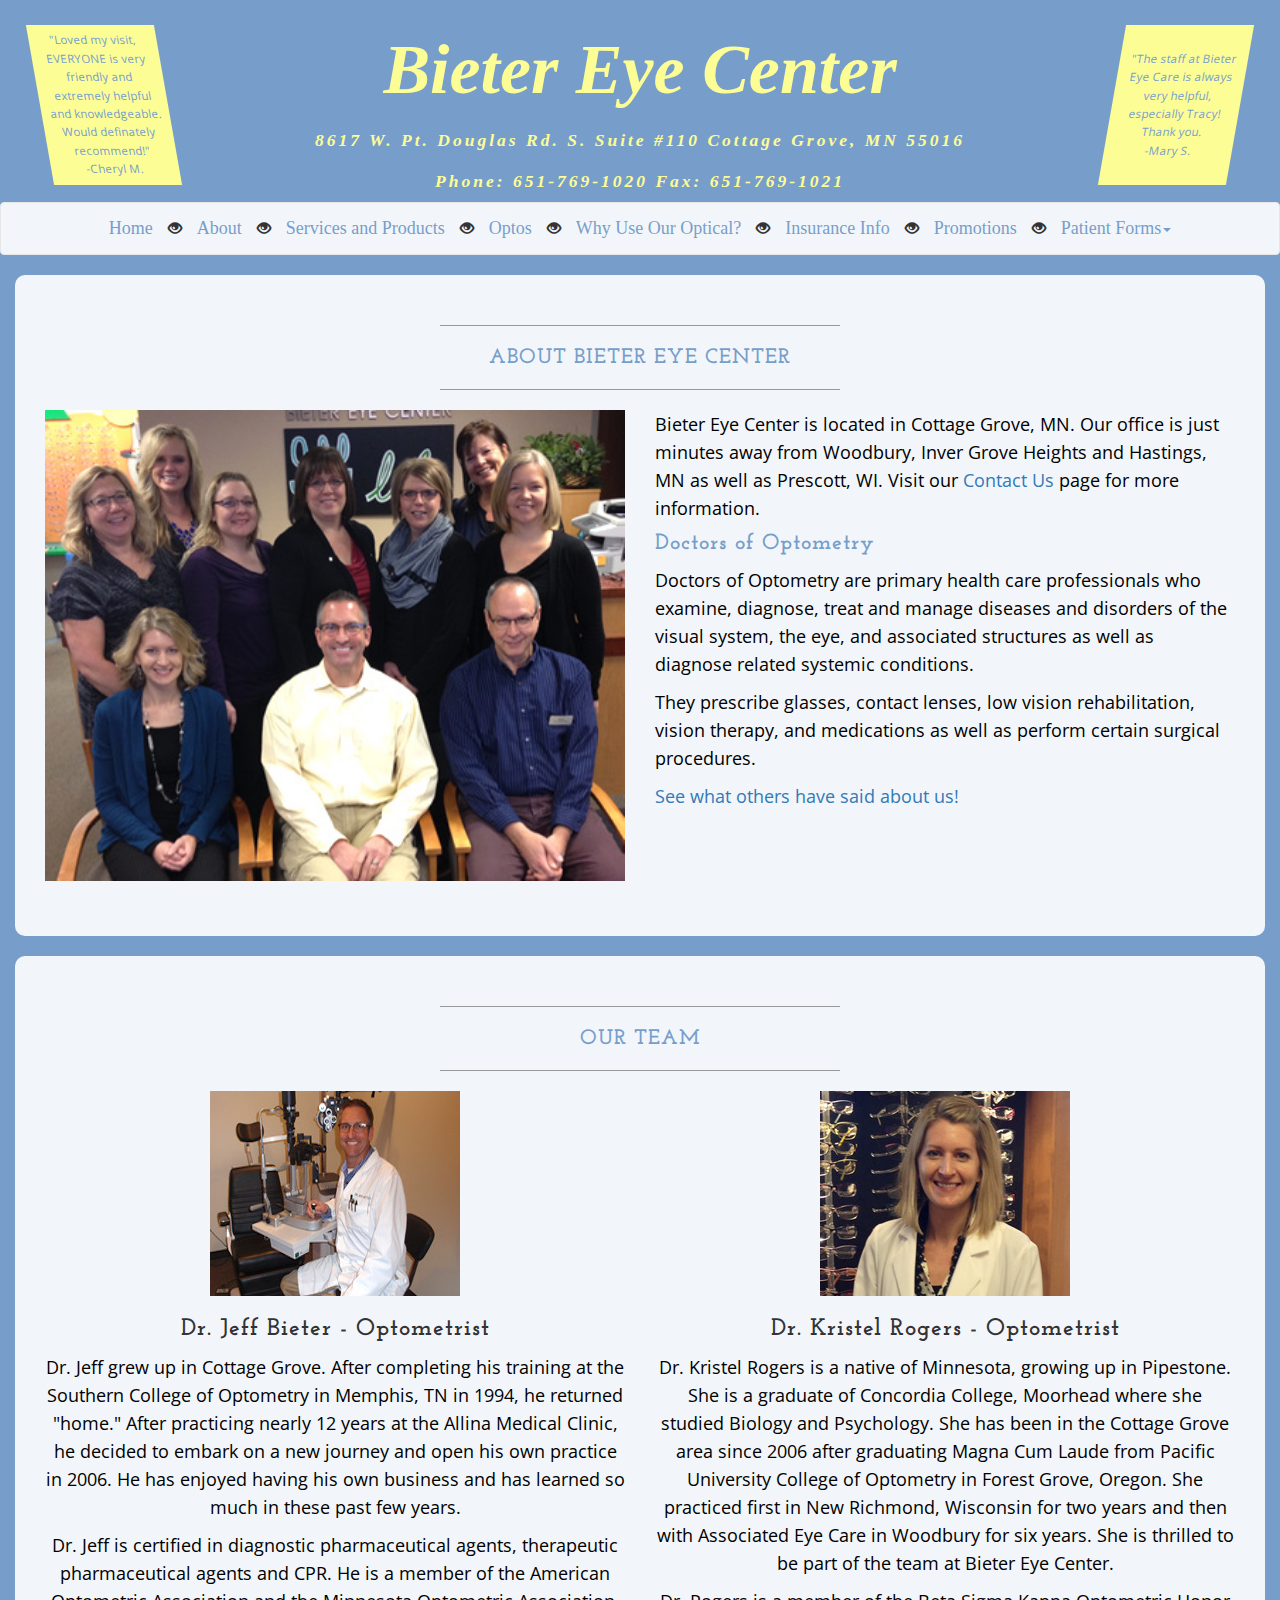
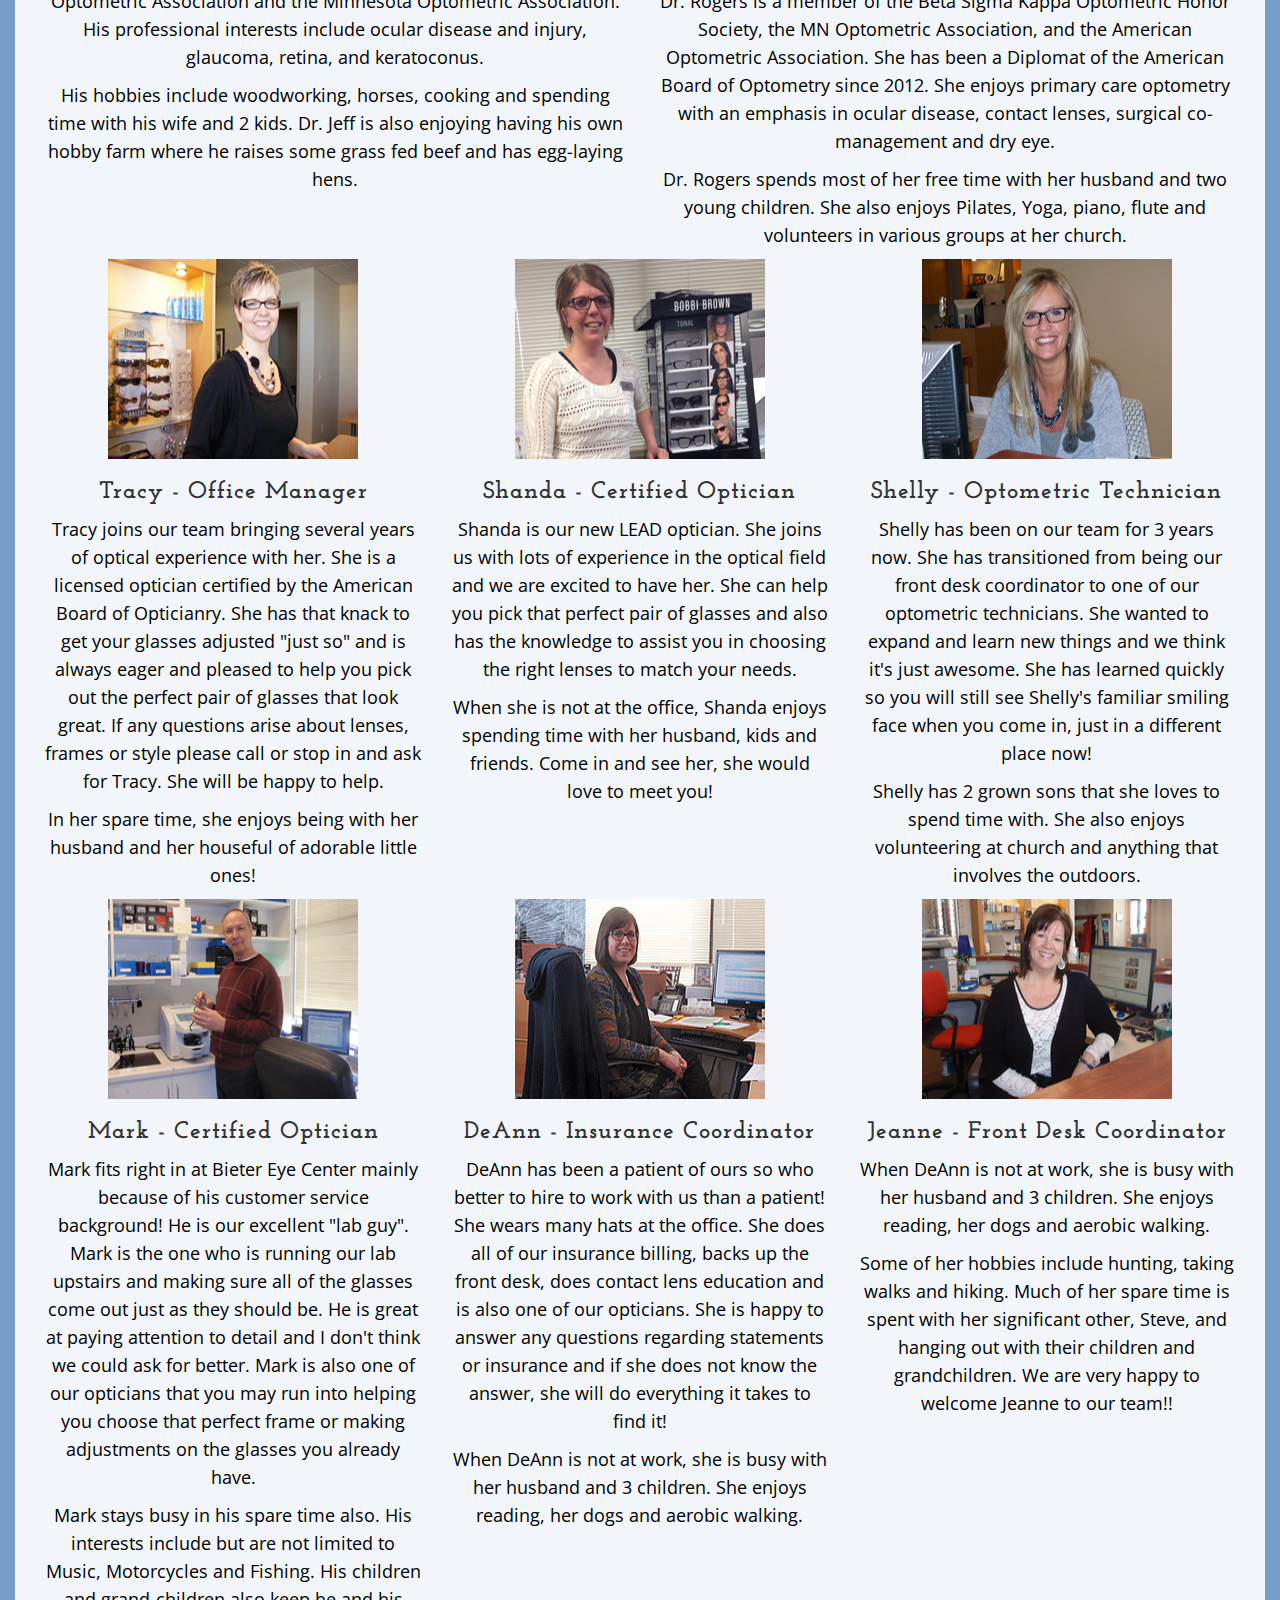
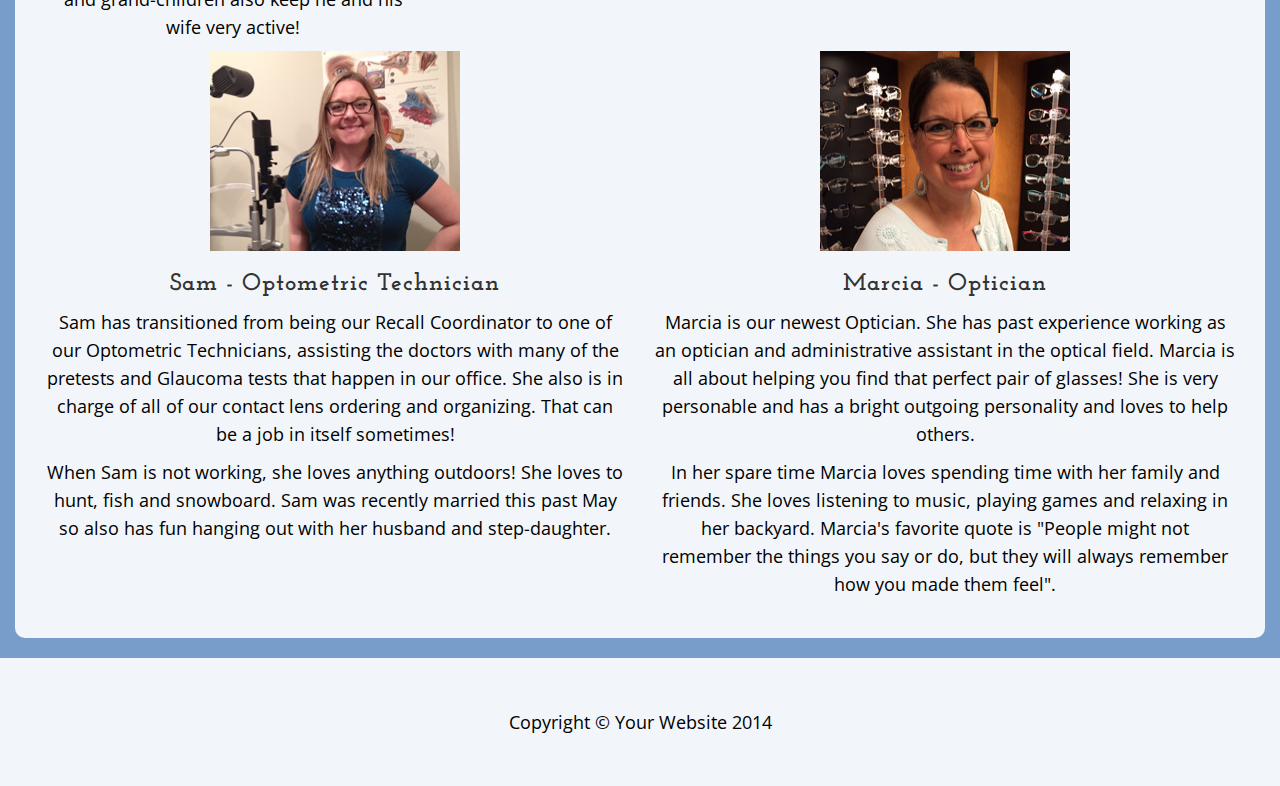
==== commit 4415cb63: "switch repos." ====
--- a/about.html
+++ b/about.html
@@ -141,7 +141,7 @@
                         <p class="aboutinfo">His hobbies include woodworking, horses, cooking and spending time with his wife and 2 kids. Dr. Jeff is also enjoying having his own hobby farm where he raises some grass fed beef and has egg-laying hens.</p>
                 </div>
                 <div class="doctorinfo col-lg-6 col-md-12">
-                    <img class="img-responsive" src="images/dr_kristel_rogers.jpg" alt="">
+                    <img class="img-responsive" src="images/dr_kristel_rogers.jpg" alt="Dr. Kristel Rogers">
                     <h3>Dr. Kristel Rogers - Optometrist</h3>
                         <p class="aboutinfo">Dr. Kristel Rogers is a native of Minnesota, growing up in Pipestone. She is a graduate of Concordia College, Moorhead where she studied Biology and Psychology. She has been in the Cottage Grove area since 2006 after graduating Magna Cum Laude from Pacific University College of Optometry in Forest Grove, Oregon. She practiced first in New Richmond, Wisconsin for two years and then with Associated Eye Care in Woodbury for six years. She is thrilled to be part of the team at Bieter Eye Center.</p>
                         <p class="aboutinfo">Dr. Rogers is a member of the Beta Sigma Kappa Optometric Honor Society, the MN Optometric Association, and the American Optometric Association. She has been a Diplomat of the American Board of Optometry since 2012. She enjoys primary care optometry with an emphasis in ocular disease, contact lenses, surgical co-management and dry eye.</p>
--- a/css/business-casual.css
+++ b/css/business-casual.css
@@ -246,9 +246,6 @@
     #quoteLeft, #quoteRight {
         display: none;
     }
-    .facebookContainer {
-        text-align: center;
-    }
     .carousel-indicators li {
         background-color: black;
     }
@@ -268,8 +265,9 @@
     width: 275px;
     height: 200px;
 }
+
 @media screen and (max-width: 767px) {
-    ul>img, ul>li>.glyphicon {
+    ul>img, .navbar-nav>li>span {
         display: none;
     }
     .brand,
@@ -306,6 +304,10 @@
         background-image: none;
         background-color: #779ecb;
     }
+    .col-xs-12 {
+        padding-left: 0;
+        padding-right: 0;
+    }
 }
 @media screen and (max-width: 350px) {
     #blutech>h5 {
@@ -314,6 +316,19 @@
     #buildingPhoto {
         width: 240px;
         height: 150px;
+    }
+    #infantsee {
+        position: absolute;
+        top: 3%;
+        right: 9%;
+        width: 35%;
+    }
+    #infantsee>h5 {
+        font-size: 13px;
+        color: white;
+    }
+    #infantsee>p {
+        display: none;
     }
 }
 @media (min-width: 351px) and (max-width: 413px) {
@@ -321,6 +336,19 @@
         color: white;
         font-size: 10px;
     }
+    #infantsee {
+        position: absolute;
+        top: 3%;
+        right: 9%;
+        width: 35%;
+    }
+    #infantsee>h5 {
+        font-size: 15px;
+        color: white;
+    }
+    #infantsee>p {
+        display: none;
+    }
 }
 @media screen and (max-width: 413px) {
     #eyewear {
@@ -334,9 +362,6 @@
         font-size: 16px;
     }
     #eyewear>p {
-        display: none;
-    }
-    #infantsee {
         display: none;
     }
     #patientappreciation {
@@ -367,6 +392,16 @@
         height: 250px;
         width: 100%;
     }
+    .services>.col-xs-6>h4 {
+        font-size: 17px;
+    }
+    .services>.col-xs-6>img {
+        width: 125px;
+        height: 100px;
+    }
+    .not-working-box {
+        height: 375px;
+    }
 }
 @media (min-width: 350px) and (max-width: 529px) {
     #blutech {
@@ -441,6 +476,16 @@
         height: 250px;
         width: 80%;
     }
+    .services>.col-xs-6>h4 {
+        font-size: 14px;
+    }
+    .services>.col-xs-6>img {
+        width: 175px;
+        height: 150px;
+    }
+    .not-working-box {
+        height: 450px;
+    }
 }
 @media (min-width: 530px) and (max-width: 767px) {
     #patientappreciation {
@@ -476,6 +521,16 @@
     .exam-room>figure>img {
         height: 250px;
         width: 60%;
+    }
+    .services>.col-xs-6>h4 {
+        font-size: 20px;
+    }
+    .services>.col-xs-6>img {
+        width: 225px;
+        height: 200px;
+    }
+    .not-working-box {
+        height: 550px;
     }
 }
 @media (min-width: 530px) and (max-width: 634px) {
@@ -736,6 +791,13 @@
     #staffphoto {
         width: 75%;
         margin: 0 auto;
+    }
+    .services>.col-xs-6>img {
+        width: 225px;
+        height: 200px;
+    }
+    .not-working-box {
+        height: 550px;
     }
 }
 @media (min-width: 869px) and (max-width:991px) {
@@ -957,6 +1019,13 @@
         width: 75%;
         margin: 0 auto;
     }
+    .services>.col-xs-6>img {
+        width: 250px;
+        height: 225px;
+    }
+    .not-working-box {
+        height: 600px;
+    }
 }
 /* Big 992-1199px */
 
@@ -1230,6 +1299,10 @@
         font-size: 10.5px;
         margin: auto;
     }
+    .services>.col-xs-6>img {
+        width: 275px;
+        height: 250px;
+    }
     /*#buildingPhoto {
         width: 95%;
         height: 255px;
@@ -1420,7 +1493,7 @@
     .sidebarLinks>a>img {
         margin: 10px auto;
         min-width: 50px;
-        width: 80%;
+        width: 70%;
         height: 85px;
     }
     .sidebarLinks>a>img:hover {
@@ -1553,12 +1626,22 @@
         font-size: 11.5px;
         margin: auto;
     }
+    .services>.col-xs-6>img {
+        width: 275px;
+        height: 250px;
+    }
     /*#buildingPhoto {
         width: 95%;
         height: 255px;
     }*/
 }
 @media screen and (min-width: 1500px) {
+    .sidebarLinks>a>img {
+        margin: 10px auto;
+        min-width: 50px;
+        width: 50%;
+        height: 85px;
+    }
     #patientforms:hover, ul.nav.navbar-nav>li>a:hover {
         border-bottom: 1px solid #779ecb;
         text-decoration: none;
